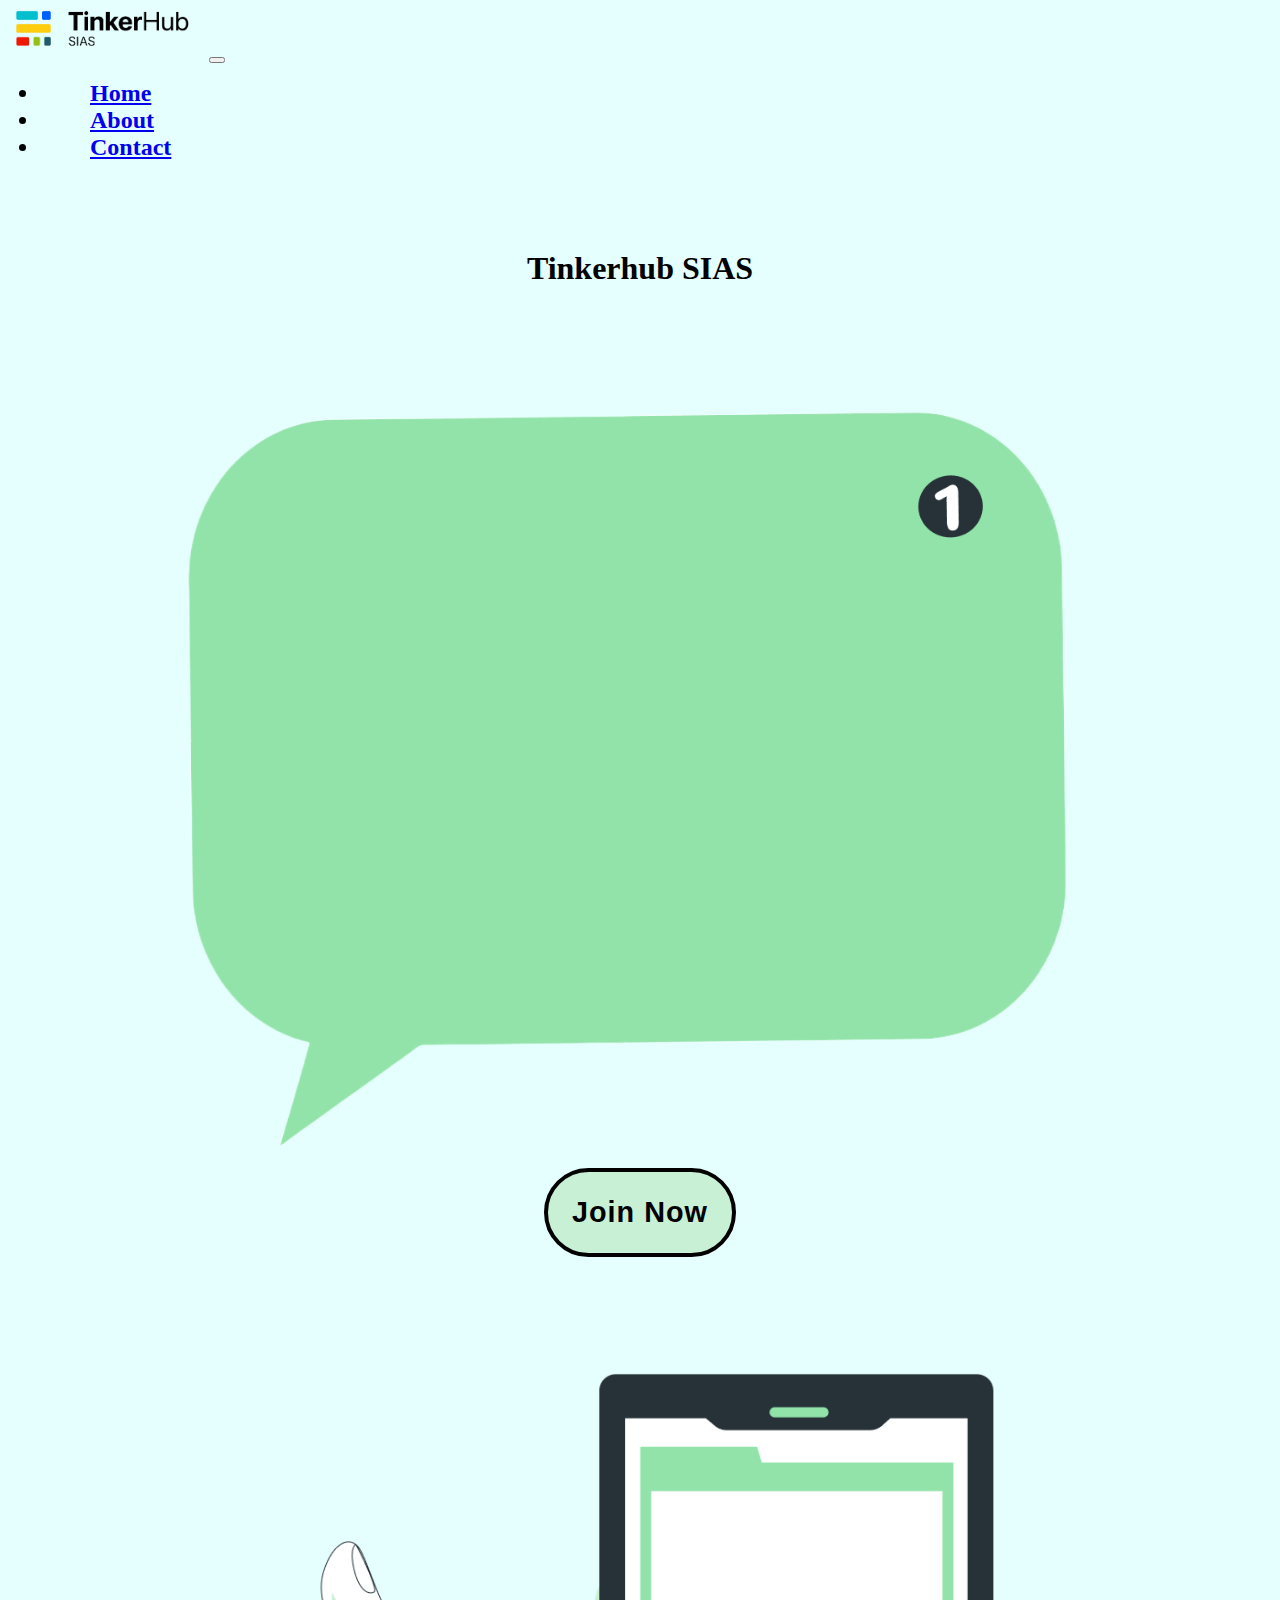
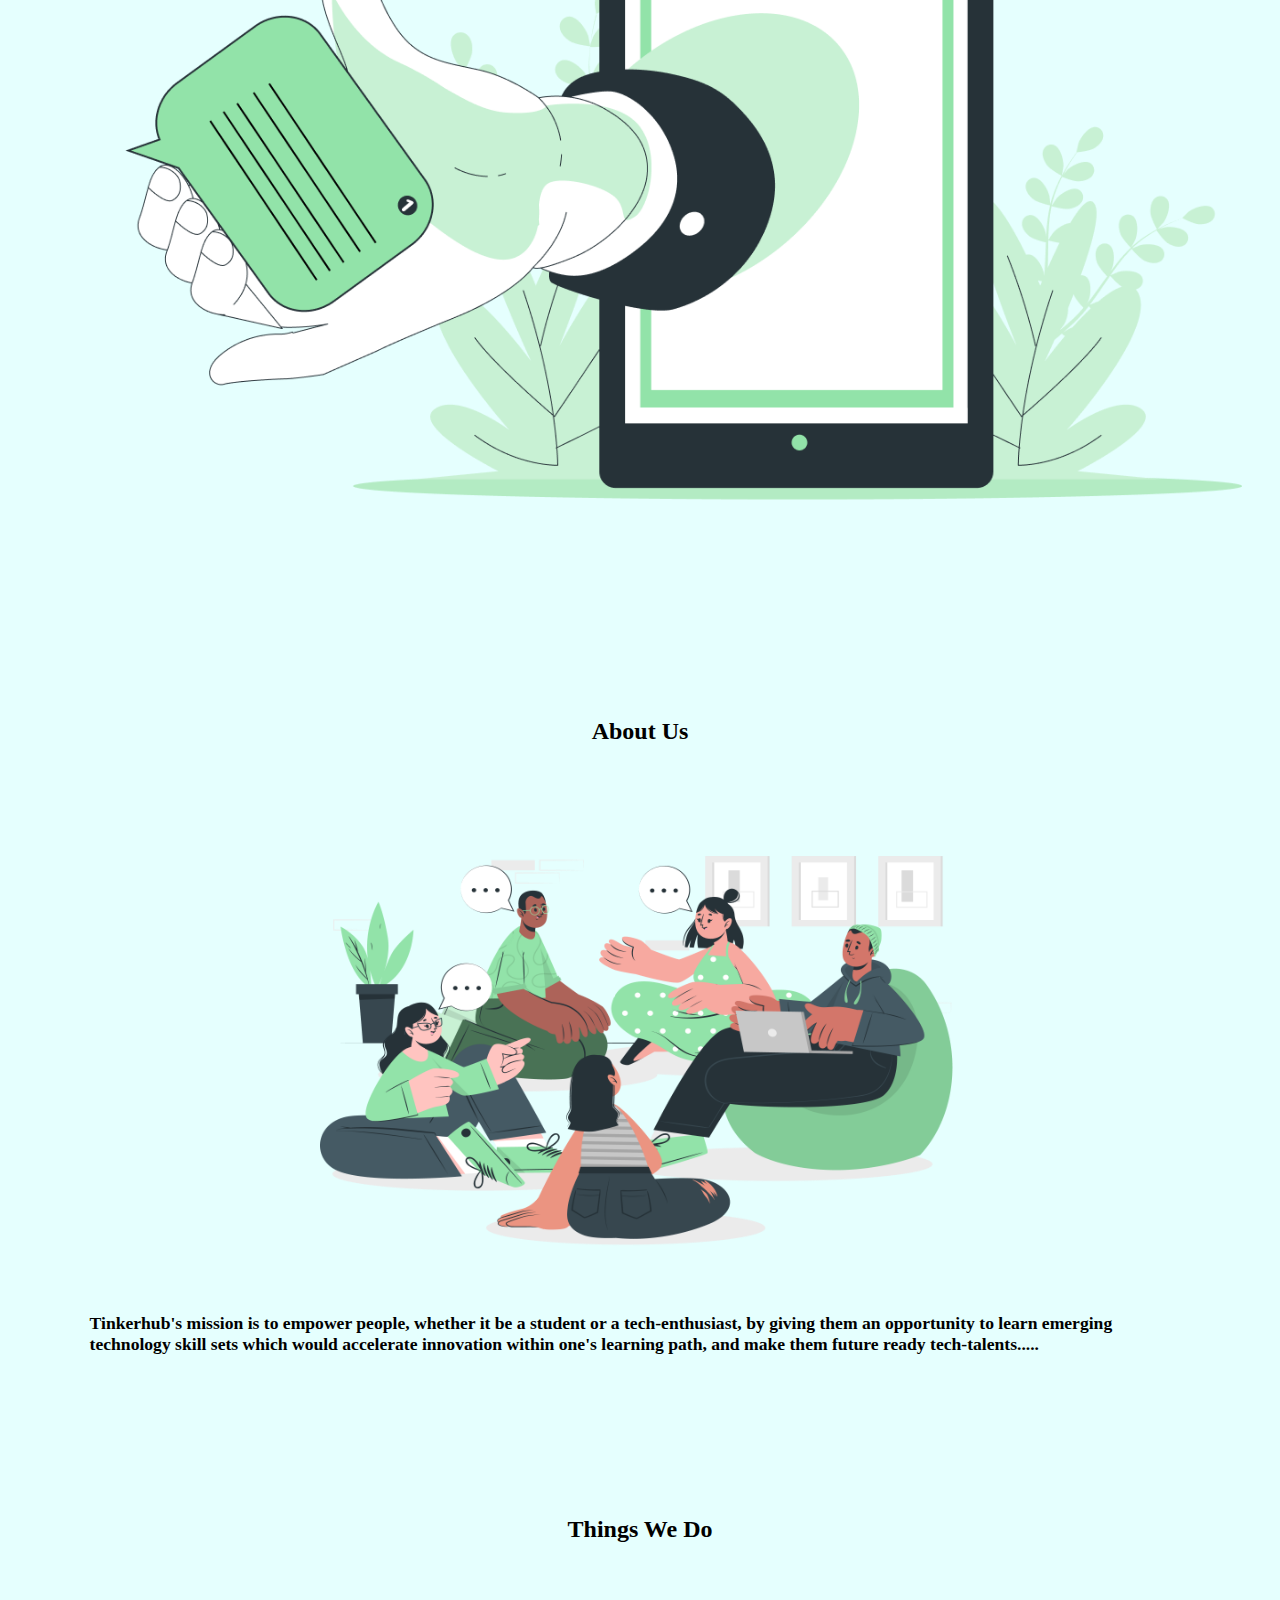
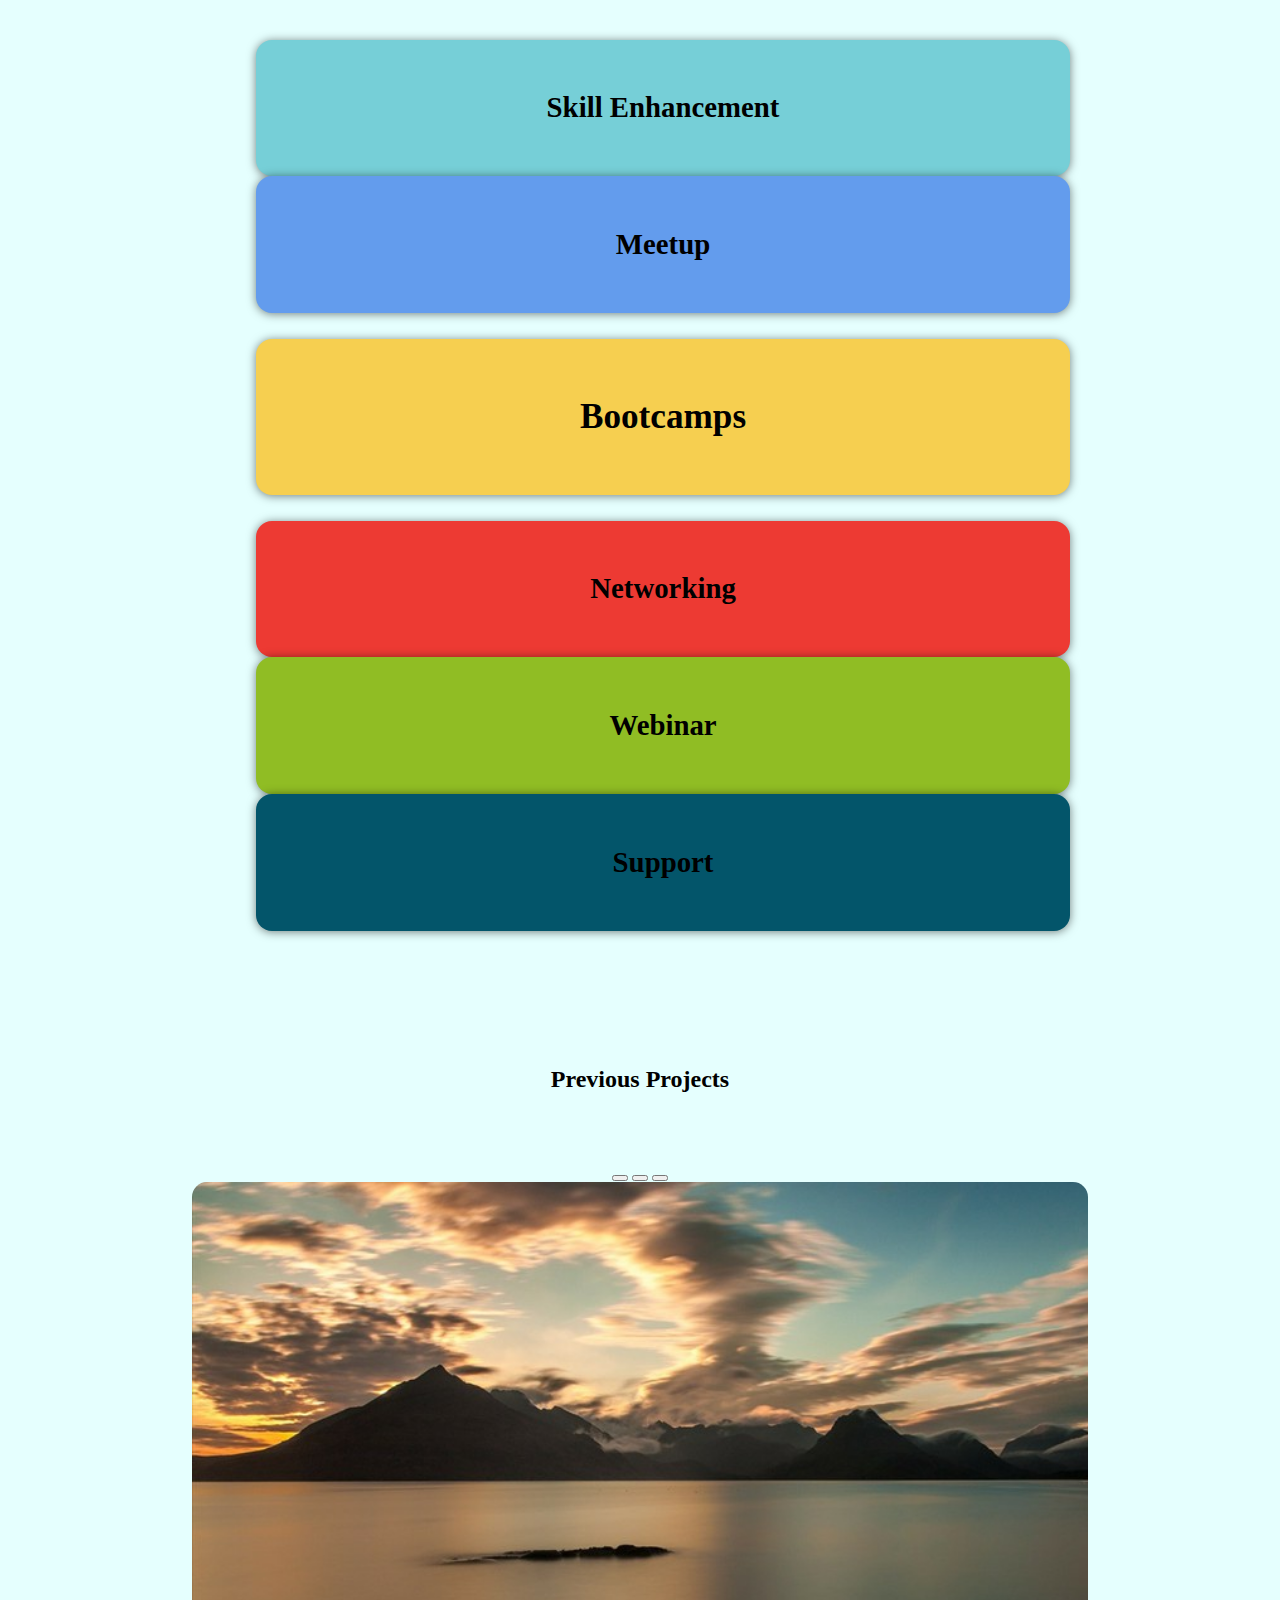
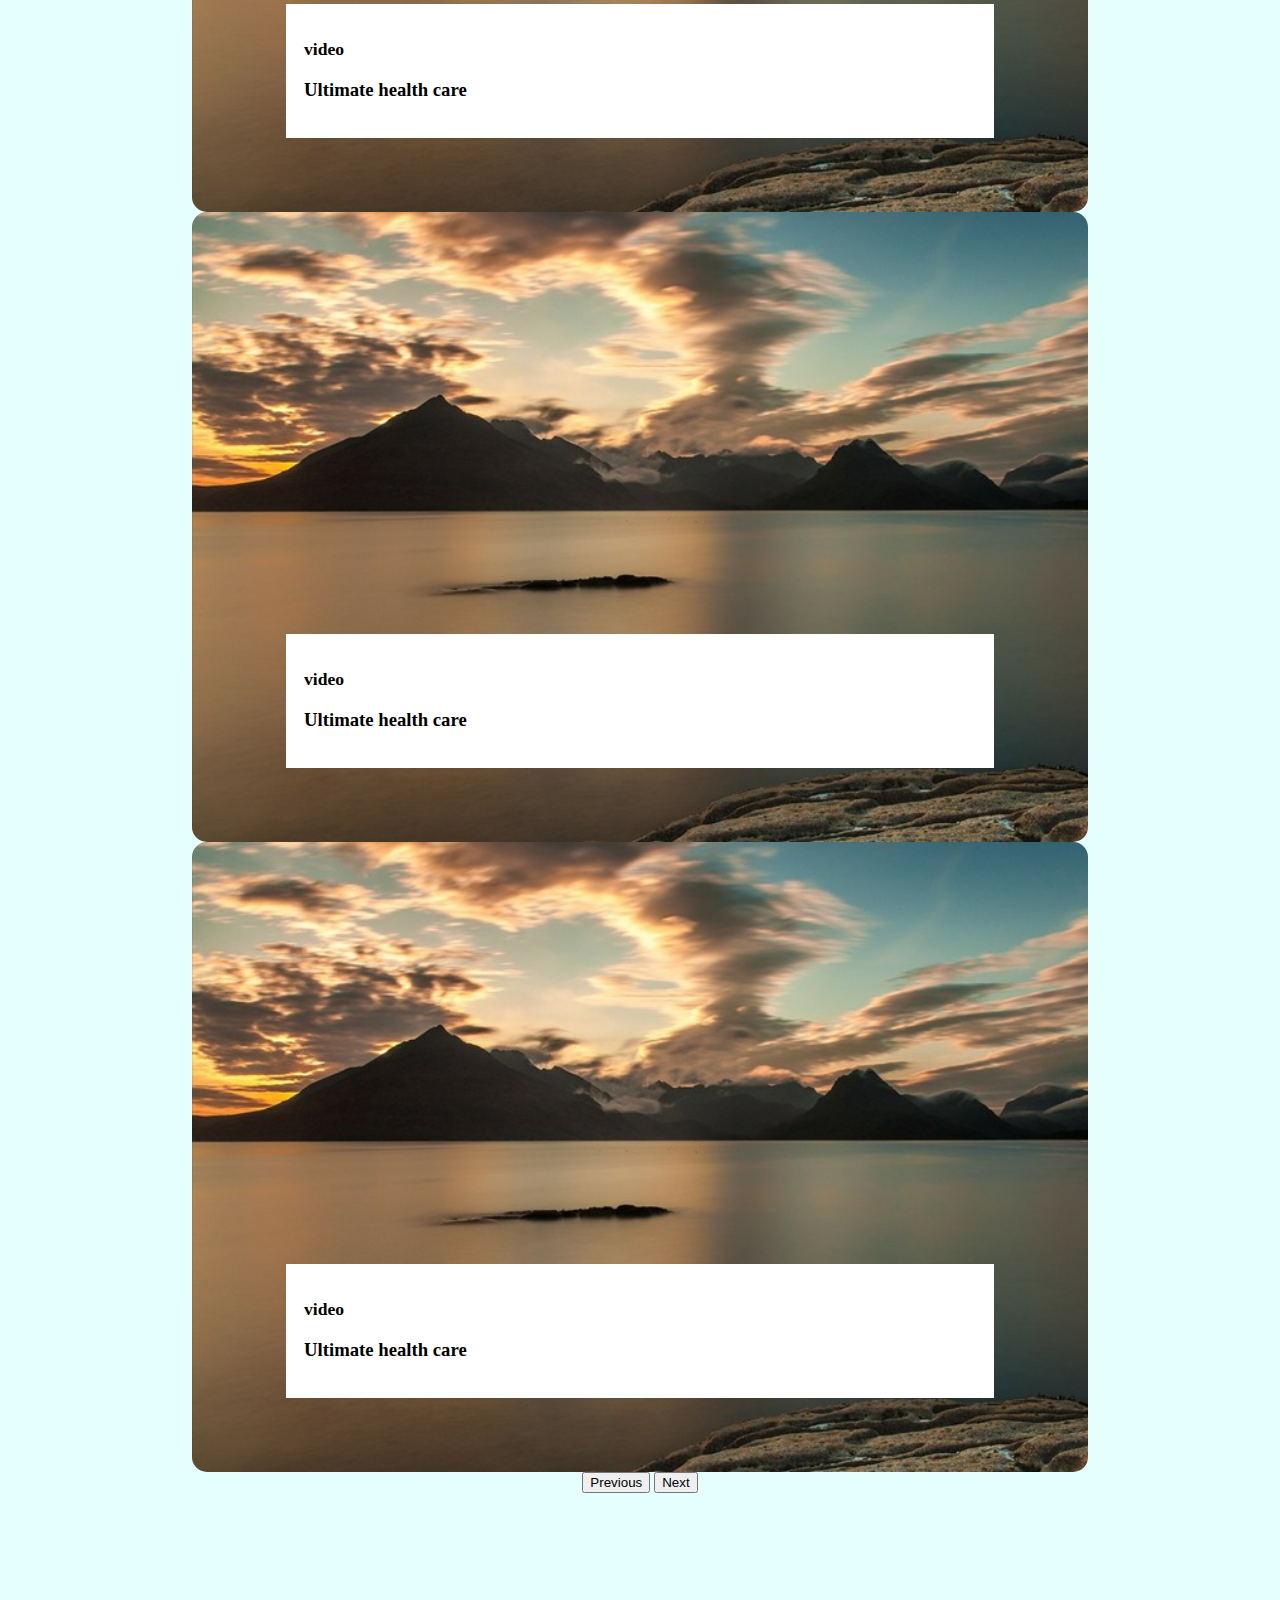
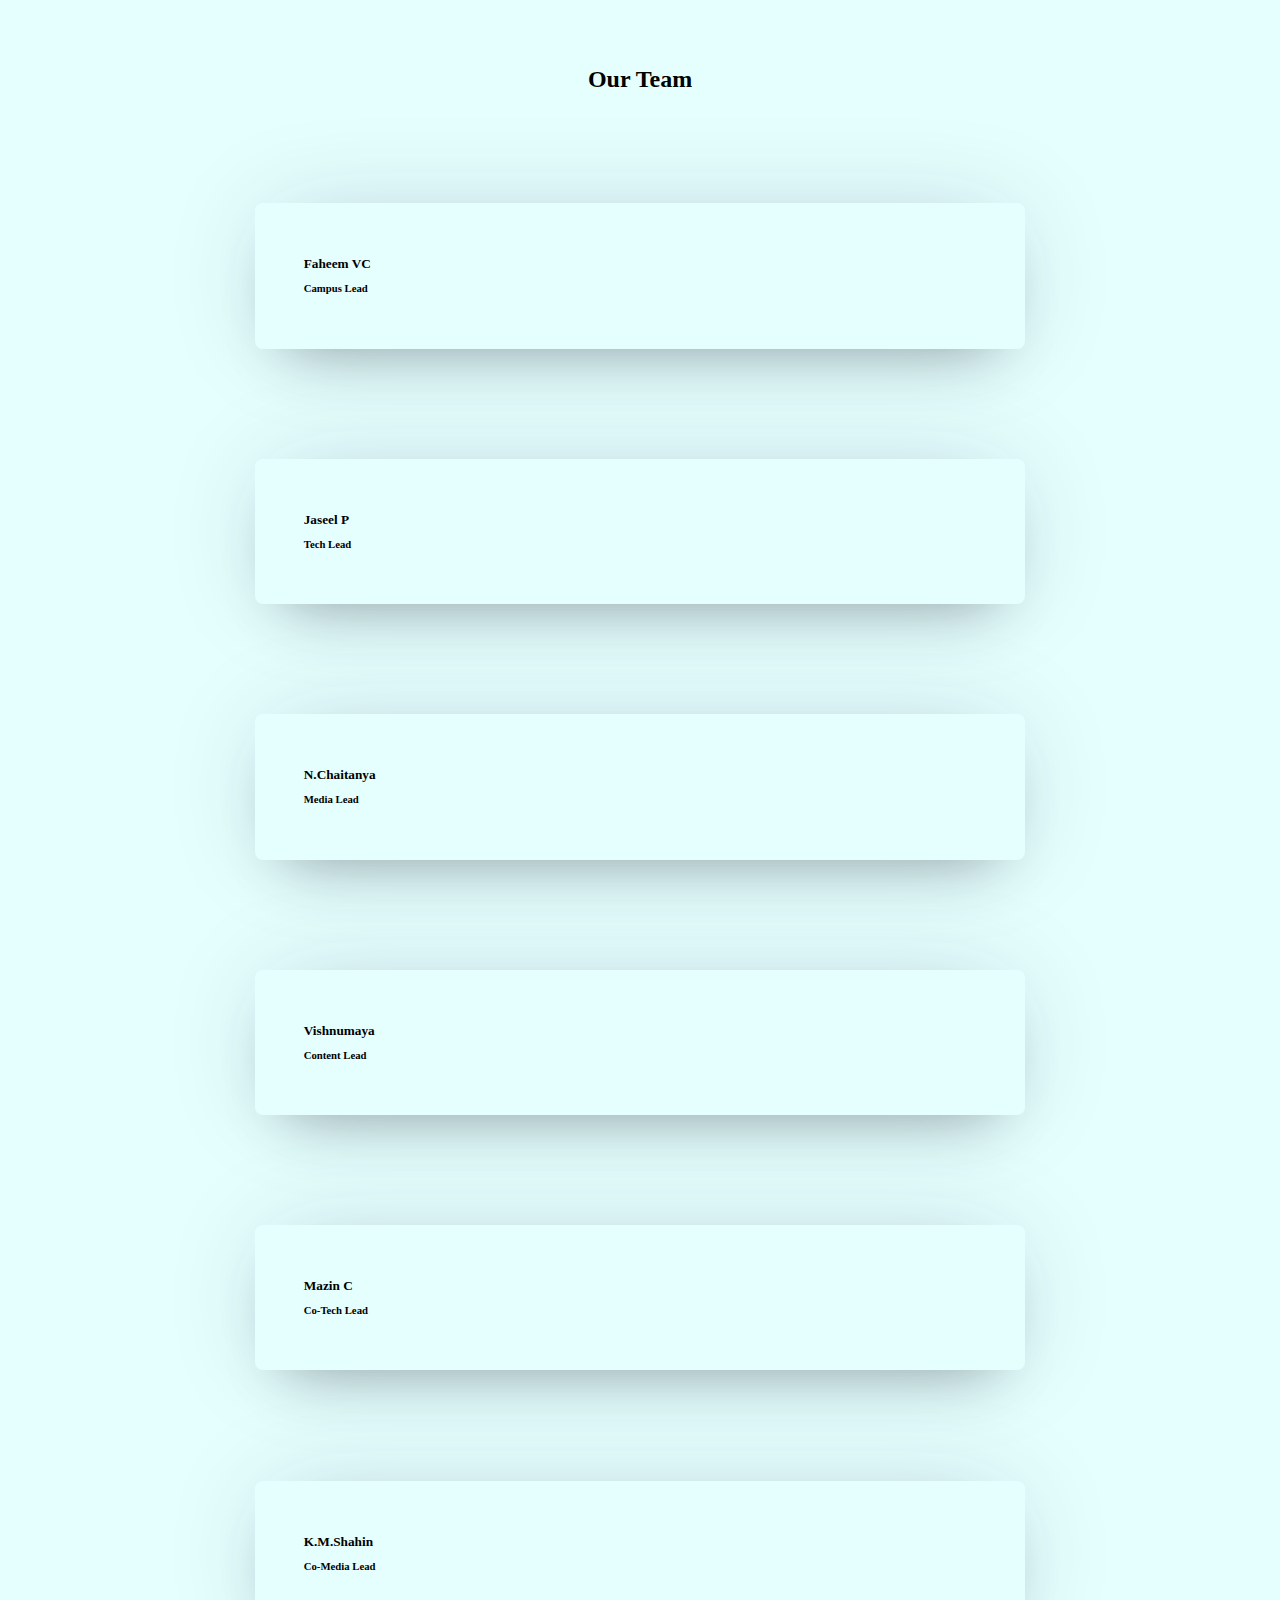
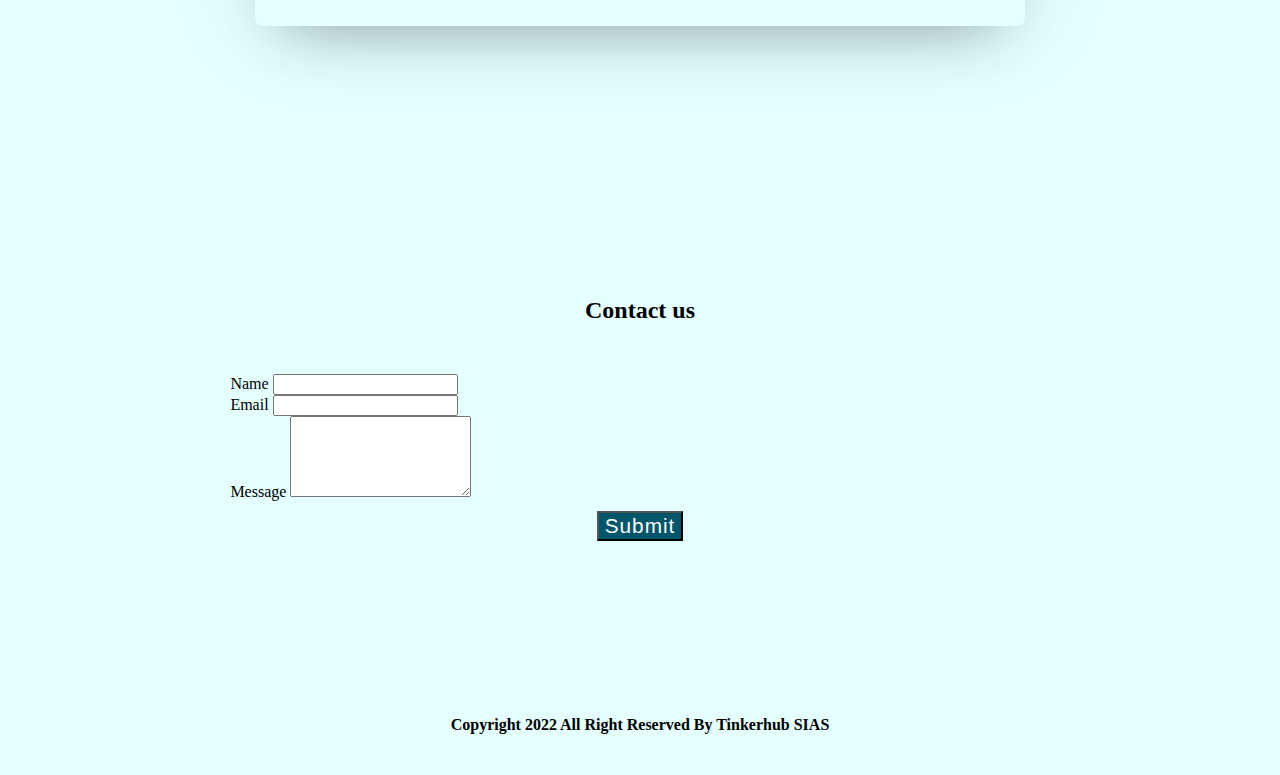
==== index.html @ 5a422d16 "Add files via upload" ====
<!DOCTYPE html>
<html lang="en">
<head>
    <meta charset="UTF-8">
    <meta http-equiv="X-UA-Compatible" content="IE=edge">
    <meta name="viewport" content="width=device-width, initial-scale=1.0">
    <title>Document</title>

    <!-- css -->

    <link rel="stylesheet" href="styles.css">

    <!-- bootstrap -->

    <link href="https://cdn.jsdelivr.net/npm/bootstrap@5.2.2/dist/css/bootstrap.min.css" rel="stylesheet" integrity="sha384-Zenh87qX5JnK2Jl0vWa8Ck2rdkQ2Bzep5IDxbcnCeuOxjzrPF/et3URy9Bv1WTRi" crossorigin="anonymous">

    <!-- fontawesome -->

    <script src="https://kit.fontawesome.com/2474234cd0.js" crossorigin="anonymous"></script>


</head>
<body>

    <!-- navbar -->

    <section id="navbar">

        <nav class="navbar navbar-expand-lg">
            <div class="container">
              <a class="navbar-brand" href="#"><img src="img/TinkerHub_SIAS-3.png" alt=""></a>
              <button class="navbar-toggler" type="button" data-bs-toggle="collapse" data-bs-target="#navbarNav" aria-controls="navbarNav" aria-expanded="false" aria-label="Toggle navigation">
                <span class="navbar-toggler-icon"></span>
              </button>
              <div class="collapse navbar-collapse" id="navbarNav">
                <ul class="navbar-nav ms-auto">
                  <li class="nav-item">
                    <a class="nav-link active" aria-current="page" href="#">Home</a>
                  </li>
                  <li class="nav-item">
                    <a class="nav-link" href="#">About</a>
                  </li>
                  <li class="nav-item">
                    <a class="nav-link" href="#Contact">Contact</a>
                  </li>
                </ul>
              </div>
            </div>
          </nav>

    </section>

    <section id="title">

        <div class="container-fluid">
            <div class="row">
                <div class="col-lg-5 col-6">
                    <h1 class="title-hed">Tinkerhub SIAS</h1>
                    <div class="title-img-wrapper">
                        <img src="images/title-img2.png" alt="">
                        <!-- <div class="title-para">
                            <p>TinkerHub SIAS <br> A Community Dedicated to peer-to-peer Learning and Connecting Students with Resources. We provide students with opportunity to study,grow,and expand their Technical abilities
                            </p>
                        </div> -->
                    </div>
                    <button class="btn">Join Now</button>
                </div>
                <div class="col-lg-7 col-6">
                    <div class="title-img-wrapper">
                        <img src="img/phone.png" alt="">
                    </div>
                </div>
            </div>
        </div>

    </section>

    <section id="about">
        <div class="container">
            <h2>About Us</h2>
            <img src="img/Desktop - 6.png" alt="">
            <p>Tinkerhub's mission is to empower people, whether it be a student or a tech-enthusiast, by giving them an opportunity to learn emerging technology skill sets which would accelerate innovation within one's learning path, and make them future ready tech-talents.....</p>
        </div>
    </section>

    <section id="we-do">

        <div class="container things-contain">

            <h2>Things We Do</h2>

            <div class="things-we-do row">
                <div class="things col-lg-8 col-sm-8 col-8">
                    <div class="things-inner things-skill">
                        <p>Skill Enhancement</p>
                    </div>
                </div>
                <div class="things col-lg-4 col-sm-4 col-4">
                    <div class="things-inner things-meetup">
                        <p>Meetup</p>
                    </div>
                </div>
            </div>
            <div class="things-we-do row">
                <div class="things col-lg-12">
                    <div class="things-inner things-bootcamp">
                        <p>Bootcamps</p>
                    </div>
                </div>
            </div>
            <div class="things-we-do row">
                <div class="things col-lg-6 col-sm-6 col-6">
                    <div class="things-inner things-network">
                        <p>Networking</p>
                    </div>
                </div>
                <div class="things col-lg-3 col-sm-3 col-3 things-alt">
                    <div class="things-inner things-webinar">
                        <p>Webinar</p>
                    </div>
                </div>
                <div class="things col-lg-3 col-sm-3 col-3 things-alt">
                    <div class="things-inner things-support">
                        <p>Support</p>
                    </div>
                </div>
            </div>

        </div>

    </section>


    <section id="Projects">

        <h2>Previous Projects</h2>

        <div id="carouselExampleIndicators" class="carousel carousel-dark slide crsl" data-bs-ride="false">
            <div class="carousel-indicators">
              <button type="button" data-bs-target="#carouselExampleIndicators" data-bs-slide-to="0" class="active" aria-current="true" aria-label="Slide 1"></button>
              <button type="button" data-bs-target="#carouselExampleIndicators" data-bs-slide-to="1" aria-label="Slide 2"></button>
              <button type="button" data-bs-target="#carouselExampleIndicators" data-bs-slide-to="2" aria-label="Slide 3"></button>
            </div>
            <div class="carousel-inner">
                <div class="carousel-item active prj">
                    <div class="project">
                        <div class=" project-slide">
                            <p>video</p>
                            <div class="row">
                                <div class="col-lg-10 col-8"><h3>Ultimate health care</h3></div>
                                <div class="col-lg-2 col-4"><i class="fa-solid fa-circle-chevron-right"></i></div>
                            </div>
                        </div>
                    </div>
                </div>
                <div class="carousel-item">
                    <div class="project">
                        <div class=" project-slide">
                            <p>video</p>
                            <div class="row">
                                <div class="col-lg-10 col-8"><h3>Ultimate health care</h3></div>
                                <div class="col-lg-2 col-4"><i class="fa-solid fa-circle-chevron-right"></i></div>
                            </div>
                        </div>
                    </div>
                </div>
                <div class="carousel-item">
                    <div class="project">
                        <div class=" project-slide">
                            <p>video</p>
                            <div class="row">
                                <div class="col-lg-10 col-8"><h3>Ultimate health care</h3></div>
                                <div class="col-lg-2 col-4"><i class="fa-solid fa-circle-chevron-right"></i></div>
                            </div>
                        </div>
                    </div>
                </div>
            </div>
            <button class="carousel-control-prev" type="button" data-bs-target="#carouselExampleIndicators" data-bs-slide="prev">
              <span class="carousel-control-prev-icon" aria-hidden="true"></span>
              <span class="visually-hidden">Previous</span>
            </button>
            <button class="carousel-control-next" type="button" data-bs-target="#carouselExampleIndicators" data-bs-slide="next">
              <span class="carousel-control-next-icon" aria-hidden="true"></span>
              <span class="visually-hidden">Next</span>
            </button>
          </div>

    </section>


    <section id="section-team">

        <div class="container">
            <h2>Our Team</h2>
            <div class="row team-row">
                <div class="col-lg-4 col-md-6 col-sm-12 team-col">
                    <div class="team-card card-1">
                        <div class="img-wrapper">
                            <img src="https://avatars.githubusercontent.com/u/95545303" alt="">
                        </div>
                        <h5 class="team-name">Faheem VC</h5>
                        <h6 class="team-role">Campus Lead</h6>
                        <a href="#"><i class="fa-brands fa-linkedin"></i></a>
                        <a href=""><i class="fa-brands fa-instagram"></i></a>
                        <a href=""><i class="fa-brands fa-github"></i></a>
                    </div>
                </div>

                <div class="col-lg-4 col-md-6 col-sm-12 team-col">
                    <div class="team-card card-2">
                        <div class="img-wrapper">
                            <img src="https://avatars.githubusercontent.com/u/100408465" alt="">
                        </div>
                        <h5 class="team-name">Jaseel P</h5>
                        <h6 class="team-role">Tech Lead</h6>
                        <a href="#"><i class="fa-brands fa-linkedin"></i></a>
                        <a href=""><i class="fa-brands fa-instagram"></i></a>
                        <a href=""><i class="fa-brands fa-github"></i></a>
                    </div>
                </div>

                <div class="col-lg-4 col-md-6 col-sm-12 team-col">
                    <div class="team-card card-3">
                        <div class="img-wrapper">
                            <img src="https://avatars.githubusercontent.com/u/102311094" alt="">
                        </div>
                        <h5 class="team-name">N.Chaitanya</h5>
                        <h6 class="team-role">Media Lead</h6>
                        <a href="#"><i class="fa-brands fa-linkedin"></i></a>
                        <a href="https://www.instagram.com/_chaitanya_n/" target="_blank"><i class="fa-brands fa-instagram"></i></a>
                        <a href="https://github.com/Chaitanya23nune" target="_blank"><i class="fa-brands fa-github"></i></a>
                    </div>
                </div>

                <div class="col-lg-4 col-md-6 col-sm-12 team-col">
                    <div class="team-card card-4">
                        <div class="img-wrapper">
                            <img src="https://avatars.githubusercontent.com/u/103446525" alt="">
                        </div>
                        <h5 class="team-name">Vishnumaya</h5>
                        <h6 class="team-role">Content Lead</h6>
                        <a href="#"><i class="fa-brands fa-linkedin"></i></a>
                        <a href=""><i class="fa-brands fa-instagram"></i></a>
                        <a href=""><i class="fa-brands fa-github"></i></a>
                    </div>
                </div>

                <div class="col-lg-4 col-md-6 col-sm-12 team-col">
                    <div class="team-card card-5">
                        <div class="img-wrapper">
                            <img src="https://avatars.githubusercontent.com/u/99483019" alt="">
                        </div>
                        <h5 class="team-name">Mazin C</h5>
                        <h6 class="team-role">Co-Tech Lead</h6>
                        <a href="#"><i class="fa-brands fa-linkedin"></i></a>
                        <a href="https://www.instagram.com/_maziinnn/" target="_blank"><i class="fa-brands fa-instagram"></i></a>
                        <a href="https://github.com/mzn38" target="_blank"><i class="fa-brands fa-github"></i></a>
                    </div>
                </div>

                <div class="col-lg-4 col-md-6 col-sm-12 team-col">
                    <div class="team-card card-6">
                        <div class="img-wrapper">
                            <img src="https://avatars.githubusercontent.com/u/102318027" alt="">
                        </div>
                        <h5 class="team-name">K.M.Shahin</h5>
                        <h6 class="team-role">Co-Media Lead</h6>
                        <a href="#"><i class="fa-brands fa-linkedin"></i></a>
                        <a href=""><i class="fa-brands fa-instagram"></i></a>
                        <a href=""><i class="fa-brands fa-github"></i></a>
                    </div>
                </div>
            </div>

            
        </div>

    </section>

    <section id="Contact">
        <h2>Contact us</h2>
        <div class="container">
            <form class="row g-3">
                <div class="col-md-6">
                  <label for="inputEmail4" class="form-label">Name</label>
                  <input type="text" class="form-control" id="inputEmail4">
                </div>
                <div class="col-md-6">
                  <label for="inputEmail4" class="form-label">Email</label>
                  <input type="email" class="form-control" id="inputPassword4">
                </div>
                <div class="col-12 ">
                    <label for="inputAddress" class="form-label">Message</label>
                    <textarea class="form-control" id="exampleFormControlTextarea1" rows="5"></textarea>
                  </div>
                <div class="col-12 sub-btn">
                  <button type="submit" class="btn ">Submit</button>
                </div>
              </form>
        </div>
    </section>


    <section id="footer"> 

        <div class="container">
            <div class="social-media-icons">
                <a href="#"><i class="fa-brands fa-facebook"></i></a>
                <a href="#"><i class="fa-brands fa-instagram"></i></a>
                <a href="#"><i class="fa-brands fa-linkedin"></i></a>
            </div>
            <p>Copyright 2022 All Right Reserved By Tinkerhub SIAS</p>
        </div>

    </section>


    <script src="https://cdn.jsdelivr.net/npm/bootstrap@5.2.2/dist/js/bootstrap.bundle.min.js" integrity="sha384-OERcA2EqjJCMA+/3y+gxIOqMEjwtxJY7qPCqsdltbNJuaOe923+mo//f6V8Qbsw3" crossorigin="anonymous"></script>

</body>
</html>
---- styles.css ----
body{
    margin: 0;
    padding: 0;
    background-color: #e5fffe;
    box-sizing: border-box;
}
html{
    scroll-behavior: smooth;
}

/* navbar */
 #navbar{
    background-color: #e5fffe;
 }
.nav-item{
    font-size: 1.5rem;
    padding-left:50px;
    font-weight: 700;
}
.navbar-brand img{
    height: 60px;
}

@media (max-width:800px){
    .nav-item{
        font-size: 1.1rem;
        padding-left:10px;
        font-weight: 700;
    }
    .navbar-brand img{
        height: 30px;
    }
}

/* title */


#title{
    background-color: #e5fffe;
    padding: 4% 3%;
    text-align: center;
}
.title-hed{
    font-weight: 700;
}
.title-img-wrapper img{
    height: auto;
    width: 100%;
}
.title-para{
    position: absolute;
    top: 50%;
    left: 50%;
    transform: translate(-50%,-50%);
    width: 70%;
    height: 50%;
    font-size: 1.2rem;
    font-weight: 700;
}
.title-img-wrapper{
    position: relative;
}
#title button{
    font-size: 1.8rem;
    font-weight: 800;
    letter-spacing: 1px;
    background-color: #c8f0d5;
    border-radius: 50px;
    padding: 2%;
    border: solid black 4px;
    transition: 500ms;
}
#title button:hover{
    background-color:whitesmoke;
    transform: scale(1.05);
}

/* about */

#about{
    text-align: center;
    background-color: #e5fffe;
    padding: 4% 0;
    font-weight: 700;
}
#about h2{
    font-weight: 700;
}
#about img{
    width: 50%;
    margin-top: 4%;
}
#about p{
    text-align: start;
    font-size:1.1rem;
    font-weight: 700;
    padding: 3% 7%;
    margin:0;
}


/* things we do */

#we-do{
    text-align: center;
    background-color: #e5fffe;
    padding: 4% 0;
}

.things-inner{
    padding: 3%;
    border-radius: 1rem;
    height: 100%;
    width: 100%;
    font-size: 1.8rem;
    font-weight: 700;
    display: flex;
    align-items: center;
    justify-content: center;
    box-shadow: 0 1px 10px 0 rgba(0, 0, 0, 0.5);
    transition: 500ms;
}
#we-do p{
    position: relative;
    top: 10%;
}
#we-do h2{
    padding-bottom:5%;
    font-weight: 700;
}
.things-we-do{
    padding: 1% 20%;
}
.things-skill{
    background-color: #76cfd7;
}
.things-meetup{
    background-color: #639ced;
}
.things-bootcamp{
    background-color: #f6cf50;
    font-size: 2.2rem;
}
.things-network{
    background-color: #ed3a33;
}
.things-webinar{
    background-color: #90bd24;
}
.things-support{
    background-color: #03556a;
}
.things-inner:hover{
    transform: scale(1.05);
    box-shadow: 0 1px 10px 0 rgba(0, 0, 0, 0);
}


@media (max-width: 800px){

    /* title */

    .title-para{
        font-size: 0.45rem;
        top: 0;
    }
    .title-hed{
        font-size: 1rem;
    }
    #title button{
        font-size: 0.8rem;
        font-weight: 700;
        border:solid black 3px;
    }

    /* things */


    .things-alt{
        padding-left: 0 !important;
    }
    .things-inner{
        font-size: 0.9rem;
        font-weight: 700;
        padding:5%;
    }
    p{
        top: 15%;
    }
    .things-we-do{
        padding: 2% 15%;
    }


    /* projects */

    .project{
        height: 30vh !important;
    }

    .project-slide h3{
        font-size: 1rem !important;
    }
    .project-slide i{
        font-size: 2rem !important;
    }

    /* our team */
    .team-row{
        padding: 20px 10%;
    }

    /* about */
    #about p{
        font-size: 0.7rem;
    }

    /* footer */

    #footer p{
        font-size: 0.8rem !important;
    }
}


/* previous projects */

#Projects{
    text-align: center;
    background-color: #e5fffe;
    padding: 4% 0;
}

#Projects h2{
    font-weight: 700;
}
.crsl{
    padding: 4% 15%;
}
.project{
    text-align: left;
    max-width: 100%;
    height: 70vh ;
    background-image: url("images/lake.jpg");
    background-size: cover;
    background-repeat: no-repeat;
    position: relative; 
    border-radius: 15px;
}
.project-slide{
    background-color: white;
    width: 75%;
    margin: 0 auto;
    position: relative;
    top: 67%;
    padding: 2%;
}
.project-slide p{
    font-size: 1.1rem;
    font-weight: 700;
}
.project-slide i{
    font-size: 3rem;
}
.project-slide h3{
    font-weight: 700;
}



/* our team */

#section-team{
    background-color: #e5fffe;
    padding: 4% 0;
}

#section-team .container{
    padding: 0 7%;

}
#section-team h2{
    text-align: center;
    margin-bottom: 5%;
    font-weight: 700;
}

.img-wrapper img{
    height: auto;
    width: 100%;
    border-radius: 1rem;
}
.team-card{
    background-color:#e5fffe;
    border-radius: 0.5rem;
    padding: 0.2rem ;
    margin: 10% 15%;
    box-shadow: rgb(50 50 93 / 25%) 0px 0 100px -20px,
     rgb(0 0 0 / 30%) 0px 30px 60px -30px;
}
.img-wrapper{
    display: inline-block;
    text-align: center;
    /* width: 100%; */
    /* height: 100%; */
    padding: 1rem ;
    /* margin-bottom: 10px; */
}

.team-name , .team-role{
    font-weight: 700;
    margin: 0 0 10px 6% ;

}
.team-role{
    padding-bottom: 20px;
}
.team-card i{
    font-size: 1.1rem;
    color: black;
    margin: 0 0 20px 8% ;
    transition: 300ms all ease;
}
.team-card i:hover{
    color: #76cfd7;
}

/* contact us */

#Contact{
    padding: 7% 18%;
    background-color: #e5fffe;
}
#Contact h2{
    text-align: center;
    margin-bottom: 50px;
    font-weight: 700;
}
.sub-btn{
    text-align: center;
}
#Contact .btn{
    margin: 10px 0;
    font-size: 1.3rem;
    letter-spacing: 1px;
    color: #fff;
    background-color: #03556a;
}
.form-control:focus {
    border-color:#03556a !important;
    box-shadow: 0px 1px 1px rgba(0, 0, 0, 0.075) inset, 0px 0px 8px rgba(118, 207, 215, 0.7) !important;
} 


/* footer */

#footer{
    background-color: #e5fffe;
    padding: 2% 0;
    text-align: center;
}

.social-media-icons a{
    font-size: 1.6rem;
    margin: 20px;
    color: #03556a;
}
#footer p{
    margin-top: 20px;
    font-size: 1rem;
    font-weight: bold;
}
.social-media-icons a:hover{
    color: #76cfd7;
    transition: all ease-out 300ms;
}
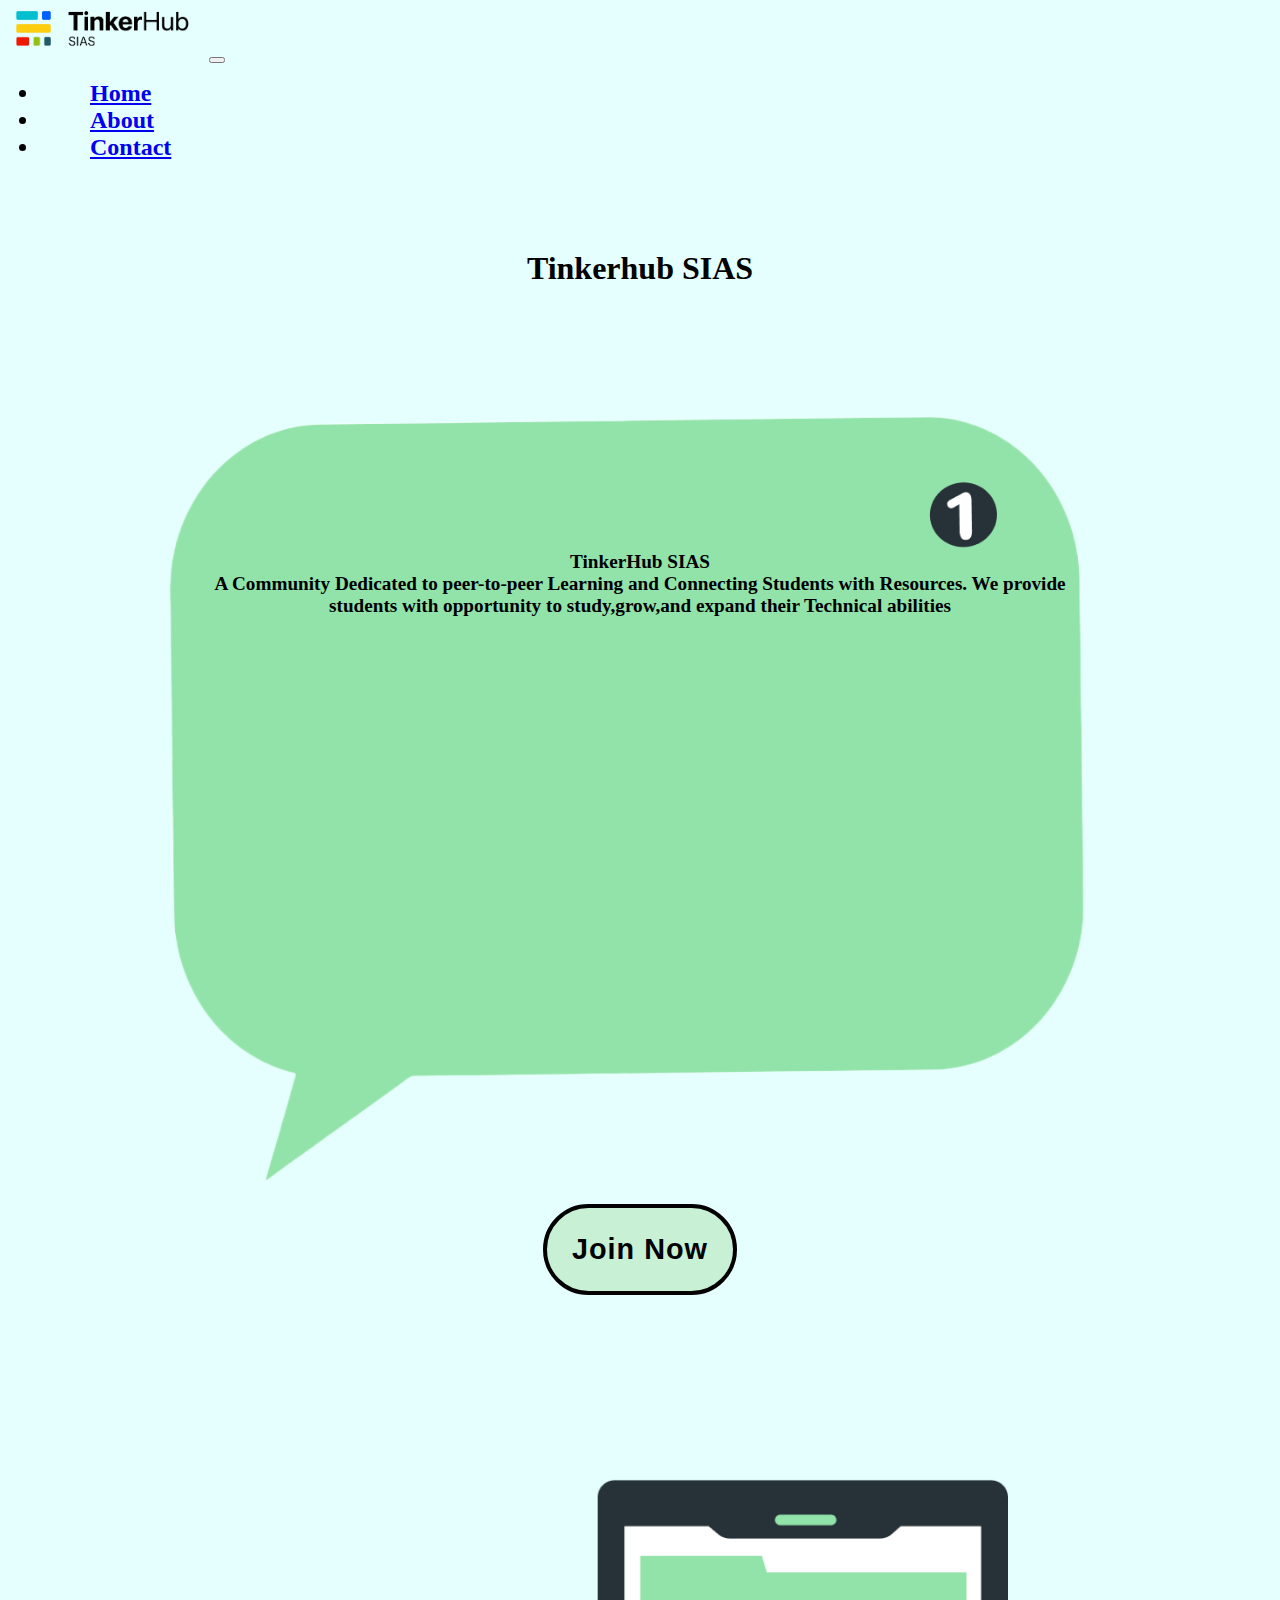
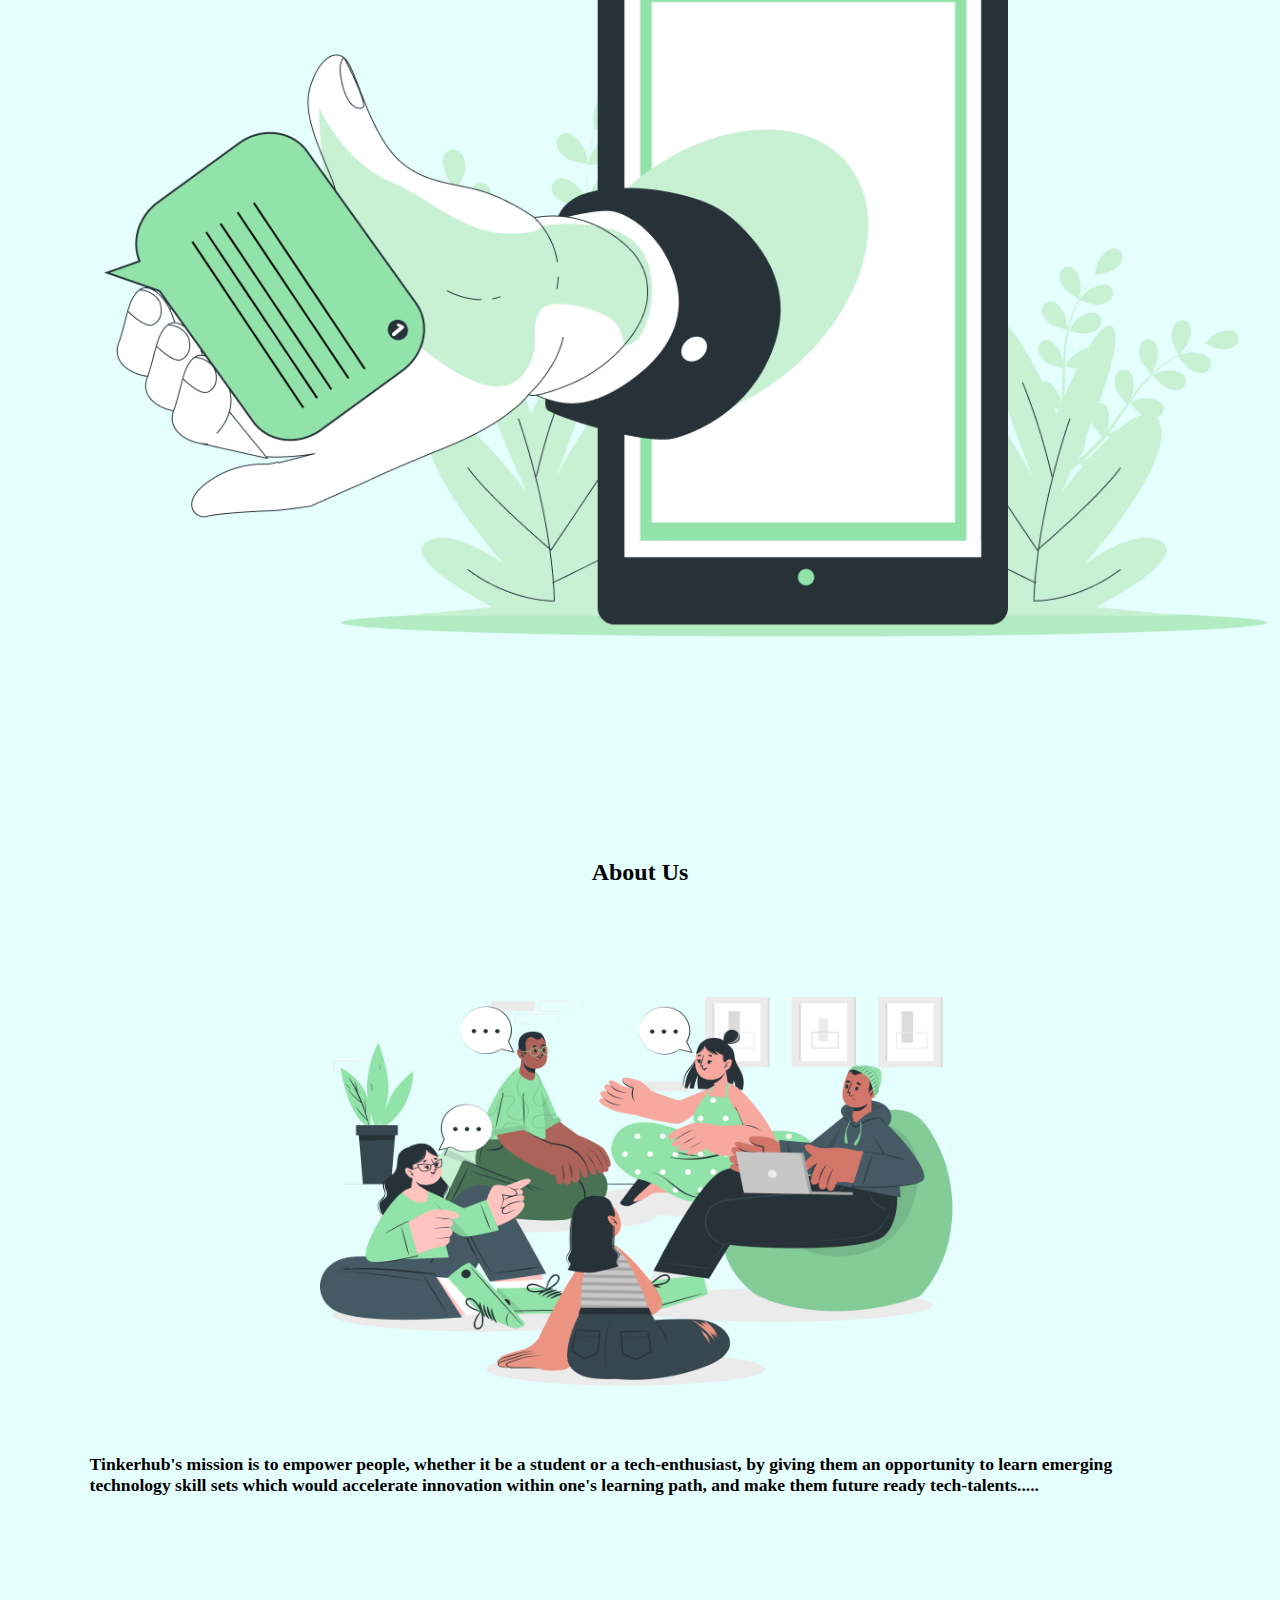
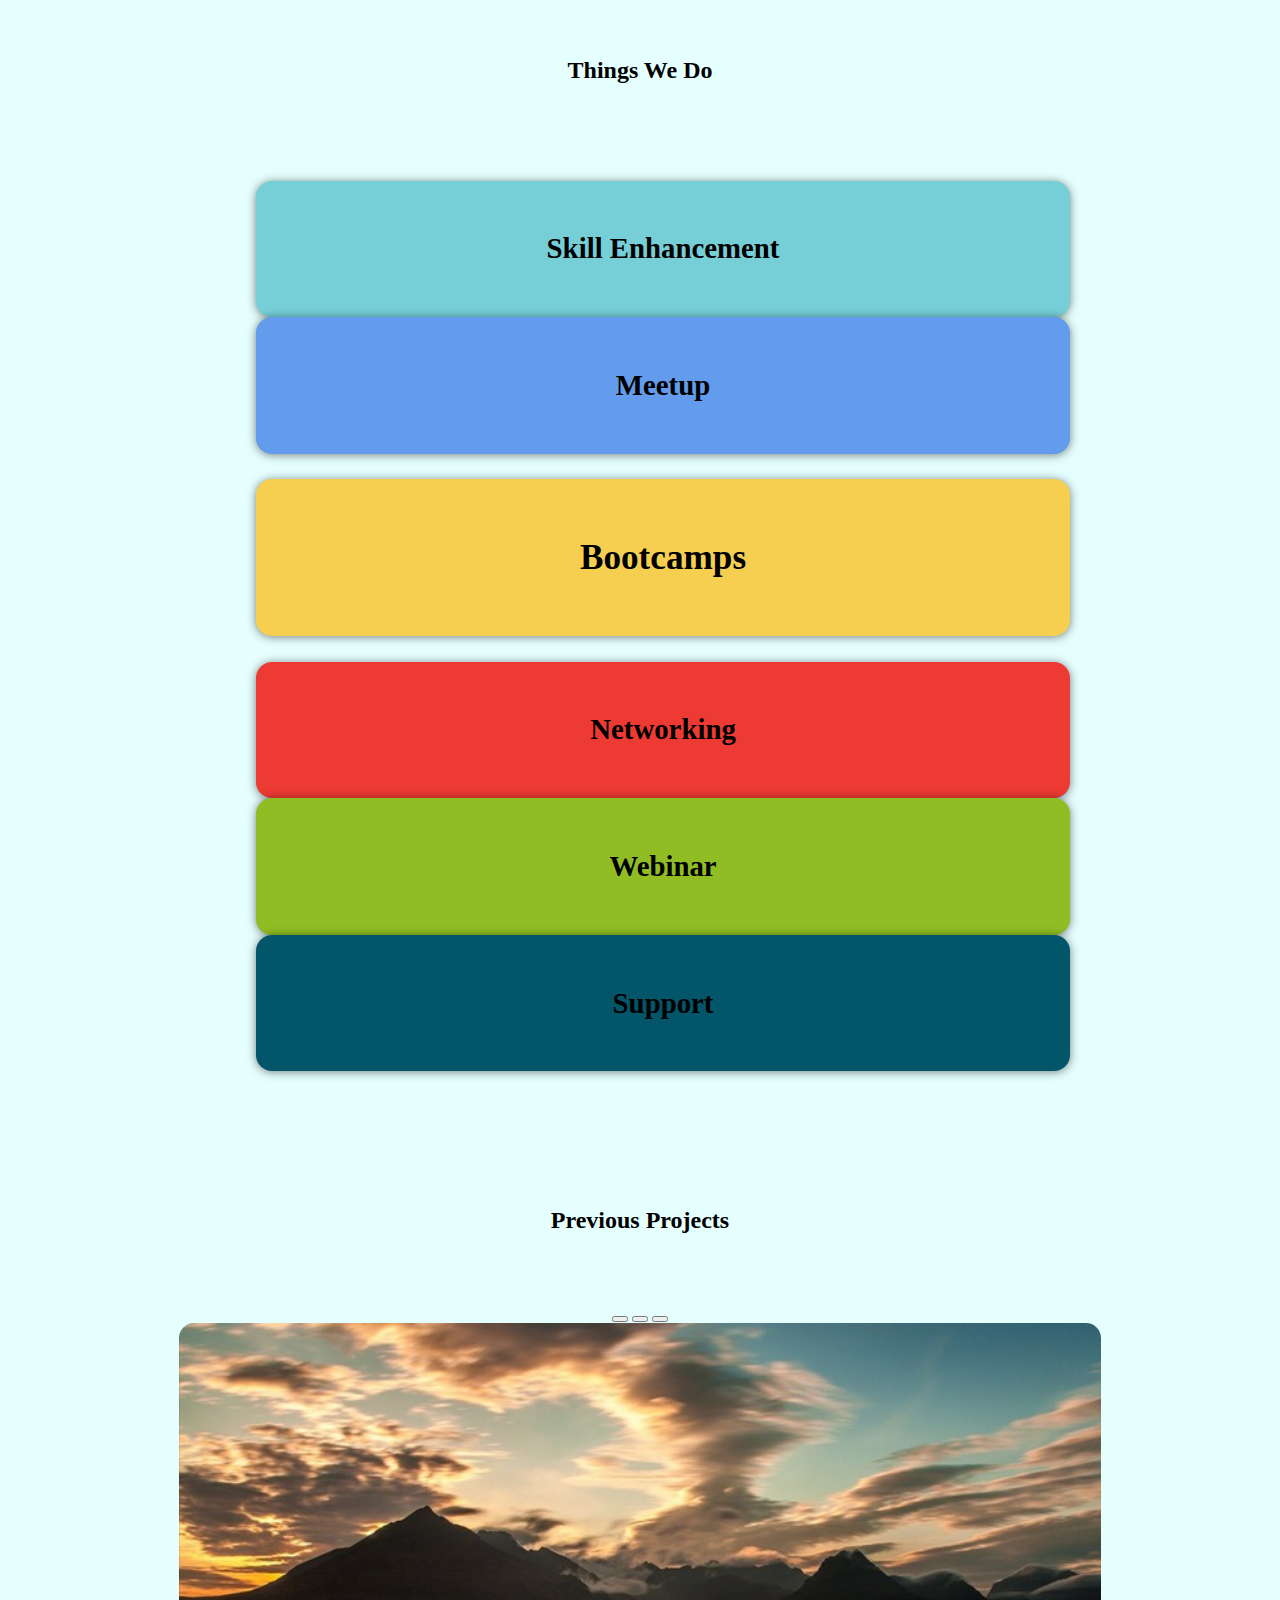
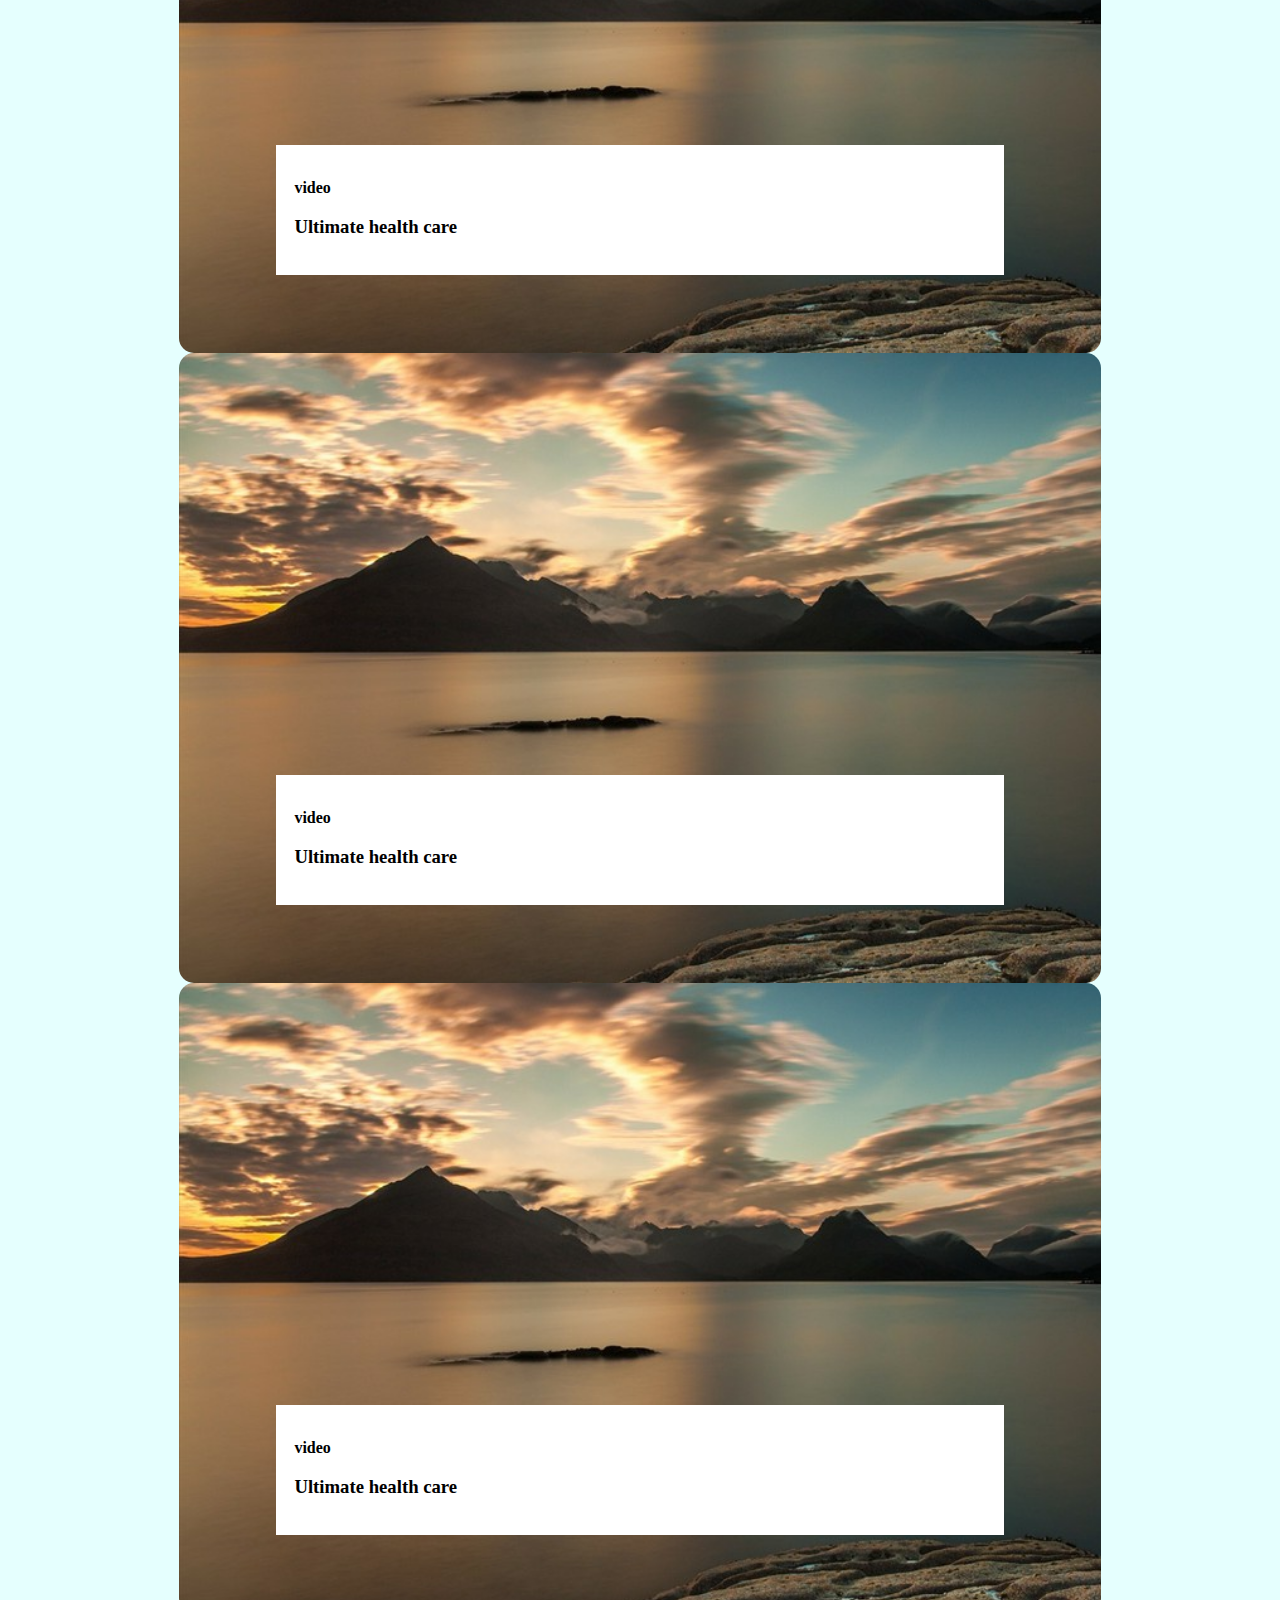
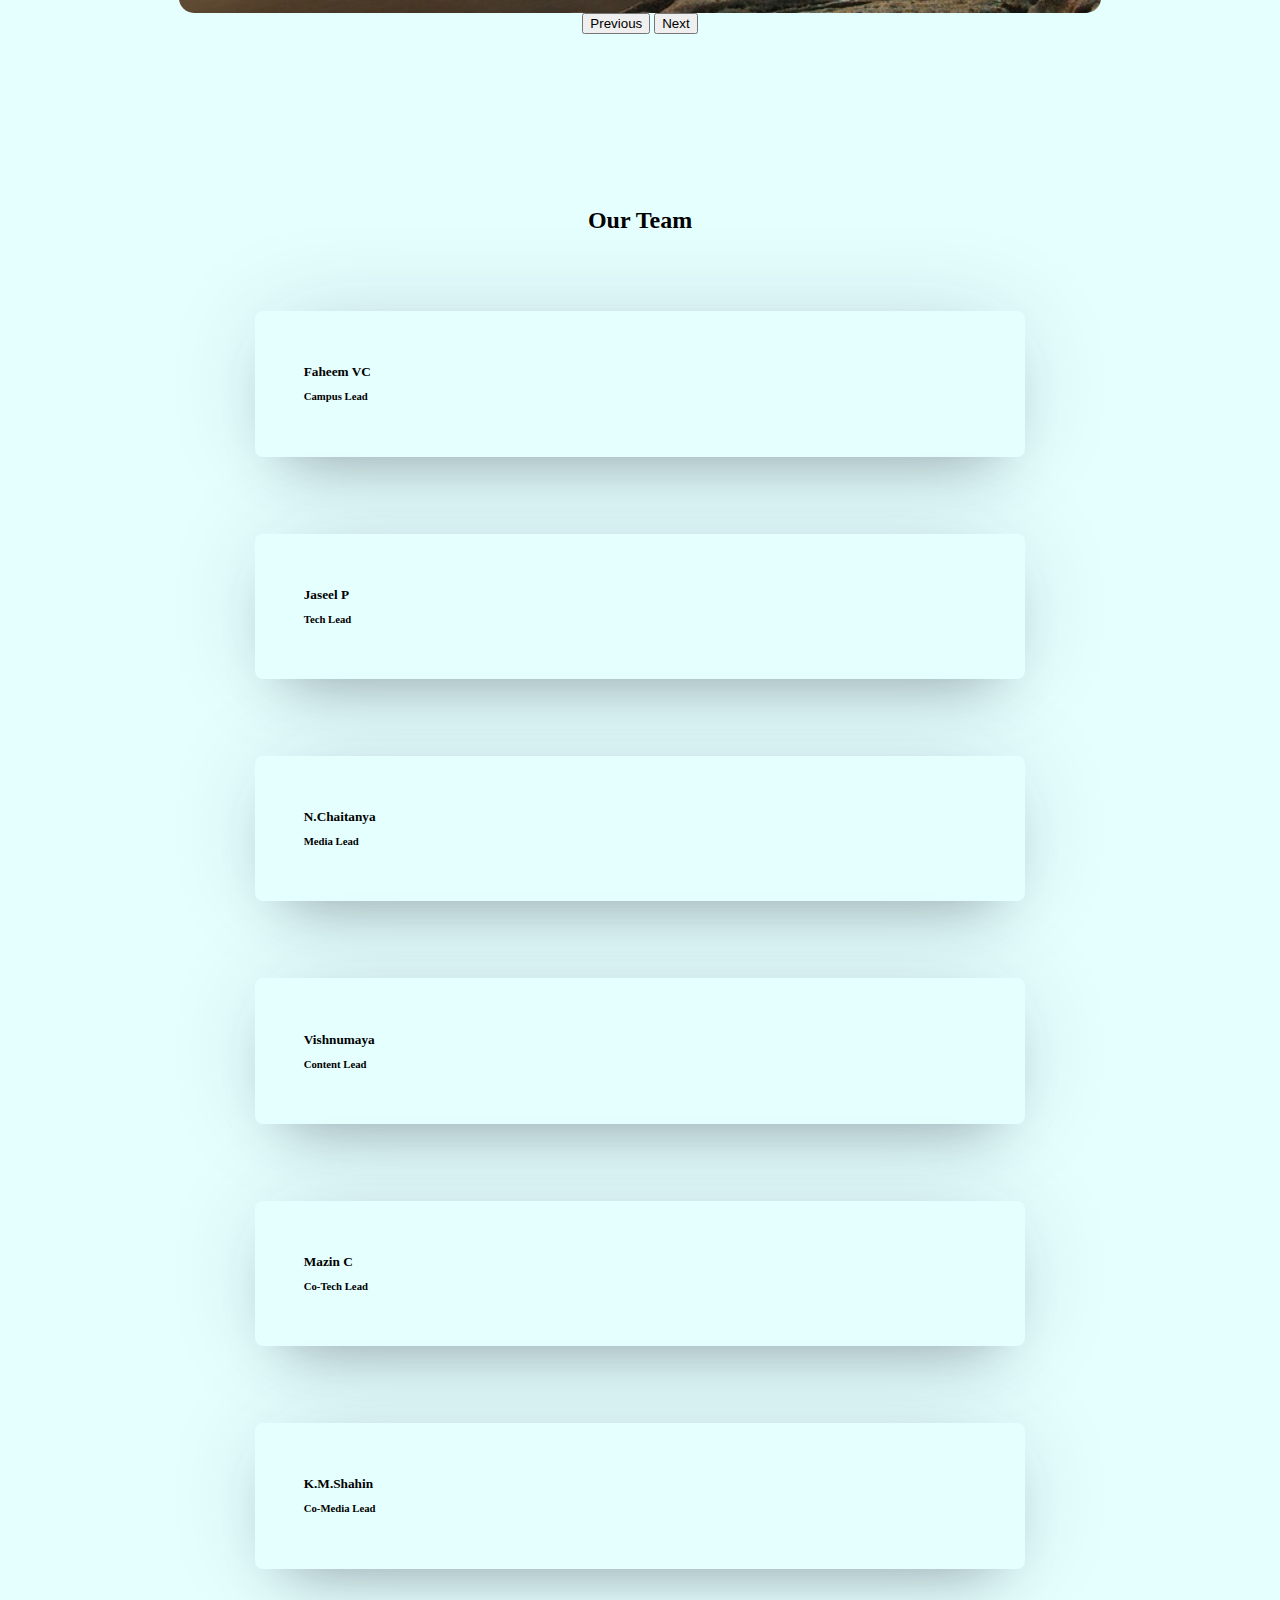
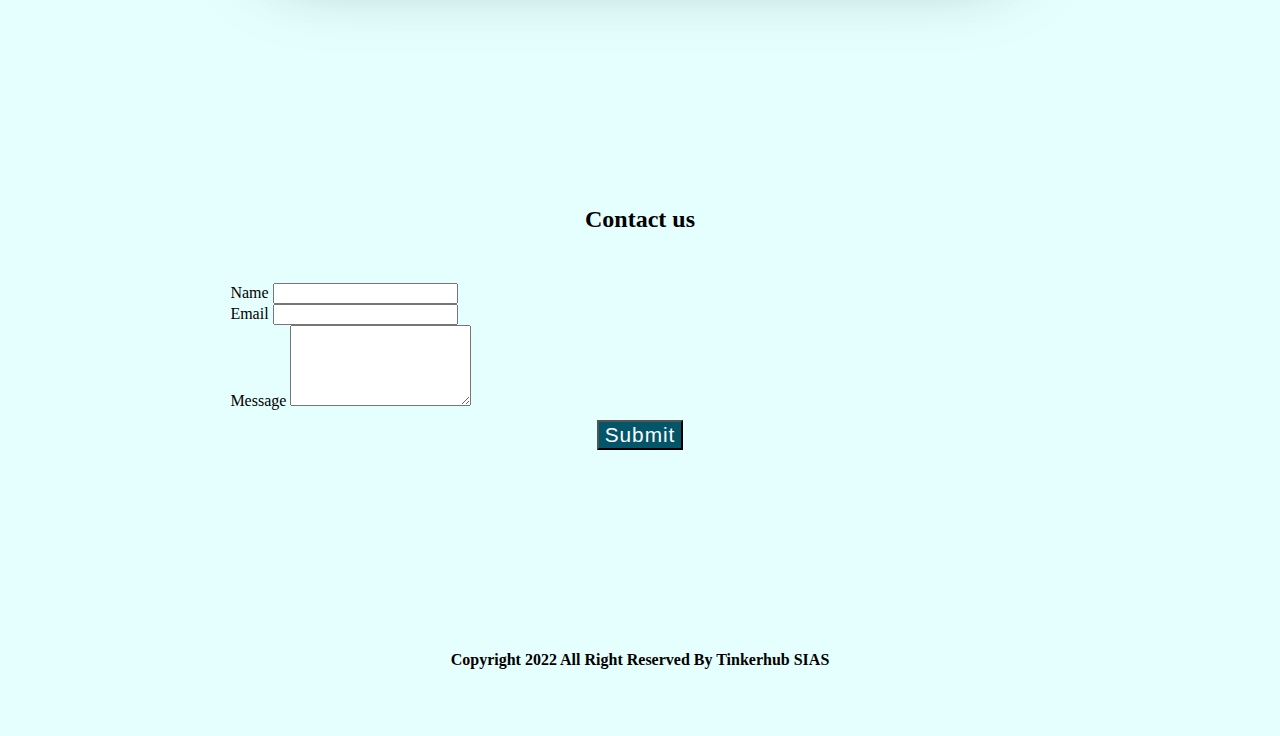
==== commit 7dec2bee: "Add files via upload" ====
--- a/index.html
+++ b/index.html
@@ -35,10 +35,10 @@
               <div class="collapse navbar-collapse" id="navbarNav">
                 <ul class="navbar-nav ms-auto">
                   <li class="nav-item">
-                    <a class="nav-link active" aria-current="page" href="#">Home</a>
+                    <a class="nav-link active" aria-current="page" href="index.html">Home</a>
                   </li>
                   <li class="nav-item">
-                    <a class="nav-link" href="#">About</a>
+                    <a class="nav-link" href="about.html">About</a>
                   </li>
                   <li class="nav-item">
                     <a class="nav-link" href="#Contact">Contact</a>
@@ -54,19 +54,19 @@
 
         <div class="container-fluid">
             <div class="row">
-                <div class="col-lg-5 col-6">
+                <div class="col-lg-5 col-7">
                     <h1 class="title-hed">Tinkerhub SIAS</h1>
                     <div class="title-img-wrapper">
                         <img src="images/title-img2.png" alt="">
-                        <!-- <div class="title-para">
+                        <div class="title-para">
                             <p>TinkerHub SIAS <br> A Community Dedicated to peer-to-peer Learning and Connecting Students with Resources. We provide students with opportunity to study,grow,and expand their Technical abilities
                             </p>
-                        </div> -->
+                        </div>
                     </div>
                     <button class="btn">Join Now</button>
                 </div>
-                <div class="col-lg-7 col-6">
-                    <div class="title-img-wrapper">
+                <div class="col-lg-7 col-5">
+                    <div class="title-img-wrapper title-phone-img">
                         <img src="img/phone.png" alt="">
                     </div>
                 </div>
@@ -201,9 +201,9 @@
                         </div>
                         <h5 class="team-name">Faheem VC</h5>
                         <h6 class="team-role">Campus Lead</h6>
-                        <a href="#"><i class="fa-brands fa-linkedin"></i></a>
-                        <a href=""><i class="fa-brands fa-instagram"></i></a>
-                        <a href=""><i class="fa-brands fa-github"></i></a>
+                        <a href="https://www.linkedin.com/in/faheem-afnan-vc-362975227/"><i class="fa-brands fa-linkedin" target="_blank"></i></a>
+                        <a href="https://www.instagram.com/f_____vc/" target="_blank"><i class="fa-brands fa-instagram"></i></a>
+                        <a href="https://github.com/Faheemvc" target="_blank"><i class="fa-brands fa-github"></i></a>
                     </div>
                 </div>
 
@@ -215,7 +215,7 @@
                         <h5 class="team-name">Jaseel P</h5>
                         <h6 class="team-role">Tech Lead</h6>
                         <a href="#"><i class="fa-brands fa-linkedin"></i></a>
-                        <a href=""><i class="fa-brands fa-instagram"></i></a>
+                        <a href="https://www.instagram.com/jas_e_e_l/" target="_blank"><i class="fa-brands fa-instagram"></i></a>
                         <a href=""><i class="fa-brands fa-github"></i></a>
                     </div>
                 </div>
@@ -227,7 +227,7 @@
                         </div>
                         <h5 class="team-name">N.Chaitanya</h5>
                         <h6 class="team-role">Media Lead</h6>
-                        <a href="#"><i class="fa-brands fa-linkedin"></i></a>
+                        <a href="https://www.linkedin.com/in/nune-chaitanya-raga-deepika-73287322b/" target="_blank"><i class="fa-brands fa-linkedin"></i></a>
                         <a href="https://www.instagram.com/_chaitanya_n/" target="_blank"><i class="fa-brands fa-instagram"></i></a>
                         <a href="https://github.com/Chaitanya23nune" target="_blank"><i class="fa-brands fa-github"></i></a>
                     </div>
@@ -240,9 +240,9 @@
                         </div>
                         <h5 class="team-name">Vishnumaya</h5>
                         <h6 class="team-role">Content Lead</h6>
-                        <a href="#"><i class="fa-brands fa-linkedin"></i></a>
-                        <a href=""><i class="fa-brands fa-instagram"></i></a>
-                        <a href=""><i class="fa-brands fa-github"></i></a>
+                        <a href="https://www.linkedin.com/in/vishnumaya-kp-10099b234/" target="_blank"><i class="fa-brands fa-linkedin"></i></a>
+                        <a href="https://www.instagram.com/its_me_mayazz/" target="_blank"><i class="fa-brands fa-instagram"></i></a>
+                        <a href="https://github.com/Vishnumayakp" target="_blank"><i class="fa-brands fa-github"></i></a>
                     </div>
                 </div>
 
@@ -253,7 +253,7 @@
                         </div>
                         <h5 class="team-name">Mazin C</h5>
                         <h6 class="team-role">Co-Tech Lead</h6>
-                        <a href="#"><i class="fa-brands fa-linkedin"></i></a>
+                        <a href="https://www.linkedin.com/in/mohammed-mazin-a59144236/" target="_blank"><i class="fa-brands fa-linkedin"></i></a>
                         <a href="https://www.instagram.com/_maziinnn/" target="_blank"><i class="fa-brands fa-instagram"></i></a>
                         <a href="https://github.com/mzn38" target="_blank"><i class="fa-brands fa-github"></i></a>
                     </div>
@@ -266,9 +266,9 @@
                         </div>
                         <h5 class="team-name">K.M.Shahin</h5>
                         <h6 class="team-role">Co-Media Lead</h6>
-                        <a href="#"><i class="fa-brands fa-linkedin"></i></a>
-                        <a href=""><i class="fa-brands fa-instagram"></i></a>
-                        <a href=""><i class="fa-brands fa-github"></i></a>
+                        <a href="https://www.linkedin.com/in/k-m-shahin-552725235/" target="_blank"><i class="fa-brands fa-linkedin"></i></a>
+                        <a href="https://www.instagram.com/kdotm_shah/" target="_blank"><i class="fa-brands fa-instagram"></i></a>
+                        <a href="https://github.com/KdotMShah" target="_blank"><i class="fa-brands fa-github"></i></a>
                     </div>
                 </div>
             </div>
--- a/styles.css
+++ b/styles.css
@@ -37,7 +37,7 @@
 
 #title{
     background-color: #e5fffe;
-    padding: 4% 3%;
+    padding: 4% 1%;
     text-align: center;
 }
 .title-hed{
@@ -74,6 +74,27 @@
     background-color:whitesmoke;
     transform: scale(1.05);
 }
+.title-phone-img{
+    margin-top: 5%;
+}
+
+@media (max-width:800px) {
+    .title-para{
+        font-size: 0.5rem;
+        top:45%;
+    }
+    .title-hed{
+        font-size: 1rem;
+    }
+    #title button{
+        font-size: 0.8rem;
+        font-weight: 700;
+        border:solid black 3px;
+    }
+    .title-phone-img{
+        margin-top: 20%;
+    }
+}
 
 /* about */
 
@@ -96,6 +117,13 @@
     font-weight: 700;
     padding: 3% 7%;
     margin:0;
+}
+
+
+@media (max-width:800px) {
+    #about p{
+        font-size: 0.7rem;
+    }
 }
 
 
@@ -158,23 +186,7 @@
 
 @media (max-width: 800px){
 
-    /* title */
-
-    .title-para{
-        font-size: 0.45rem;
-        top: 0;
-    }
-    .title-hed{
-        font-size: 1rem;
-    }
-    #title button{
-        font-size: 0.8rem;
-        font-weight: 700;
-        border:solid black 3px;
-    }
-
     /* things */
-
 
     .things-alt{
         padding-left: 0 !important;
@@ -185,40 +197,10 @@
         padding:5%;
     }
     p{
-        top: 15%;
+        top: 18% !important;
     }
     .things-we-do{
-        padding: 2% 15%;
-    }
-
-
-    /* projects */
-
-    .project{
-        height: 30vh !important;
-    }
-
-    .project-slide h3{
-        font-size: 1rem !important;
-    }
-    .project-slide i{
-        font-size: 2rem !important;
-    }
-
-    /* our team */
-    .team-row{
-        padding: 20px 10%;
-    }
-
-    /* about */
-    #about p{
-        font-size: 0.7rem;
-    }
-
-    /* footer */
-
-    #footer p{
-        font-size: 0.8rem !important;
+        padding: 2% 6%;
     }
 }
 
@@ -235,7 +217,7 @@
     font-weight: 700;
 }
 .crsl{
-    padding: 4% 15%;
+    padding: 4% 14%;
 }
 .project{
     text-align: left;
@@ -256,7 +238,7 @@
     padding: 2%;
 }
 .project-slide p{
-    font-size: 1.1rem;
+    font-size: 1rem;
     font-weight: 700;
 }
 .project-slide i{
@@ -264,6 +246,28 @@
 }
 .project-slide h3{
     font-weight: 700;
+}
+
+@media (max-width:800px) {
+    .project{
+        height: 25vh !important;
+    }
+    .project-slide p{
+        margin-bottom:5px;
+    }
+    .project-slide{
+        top: 55%;
+        
+    }
+    .project-slide h3{
+        font-size: 0.9rem !important;
+    }
+    .project-slide i{
+        font-size: 1.5rem !important;
+    }
+    .crsl{
+        padding: 4% 4%;
+    }
 }
 
 
@@ -294,7 +298,7 @@
     background-color:#e5fffe;
     border-radius: 0.5rem;
     padding: 0.2rem ;
-    margin: 10% 15%;
+    margin: 7% 15%;
     box-shadow: rgb(50 50 93 / 25%) 0px 0 100px -20px,
      rgb(0 0 0 / 30%) 0px 30px 60px -30px;
 }
@@ -323,6 +327,12 @@
 }
 .team-card i:hover{
     color: #76cfd7;
+}
+
+@media (max-width:800px) {
+    .team-row{
+        padding: 20px 10%;
+    }
 }
 
 /* contact us */
@@ -356,7 +366,7 @@
 
 #footer{
     background-color: #e5fffe;
-    padding: 2% 0;
+    padding: 4% 0;
     text-align: center;
 }
 
@@ -373,4 +383,51 @@
 .social-media-icons a:hover{
     color: #76cfd7;
     transition: all ease-out 300ms;
+}
+
+@media (max-width:800px) {
+    #footer p{
+        font-size: 0.8rem !important;
+    }
+}
+
+
+
+/* aboutus */
+
+#aboutus{
+    text-align: center;
+    background-color: #e5fffe;
+    padding-bottom: 5%;
+}
+#aboutus h1{
+    font-weight: bold;
+    margin-bottom: 11%;
+    text-align: center;
+}
+.about-img1-wrapper img{
+    height: auto;
+    width: 100%;
+    padding-top: 5%;
+}
+.coloumn-wrapper{
+    text-align: left;
+    font-size: 1.2rem;
+    font-weight: 700;
+    padding-top: 15%;
+}
+.about-img2-wrapper img{
+    height: auto;
+    width: 100%;
+    padding-top: 15%;
+}
+
+@media (max-width:800px) {
+    .coloumn-wrapper p{
+        padding: 0 4%;
+    }
+    
+    .coloumn-wrapper{
+        font-size: 0.9rem;
+    }
 }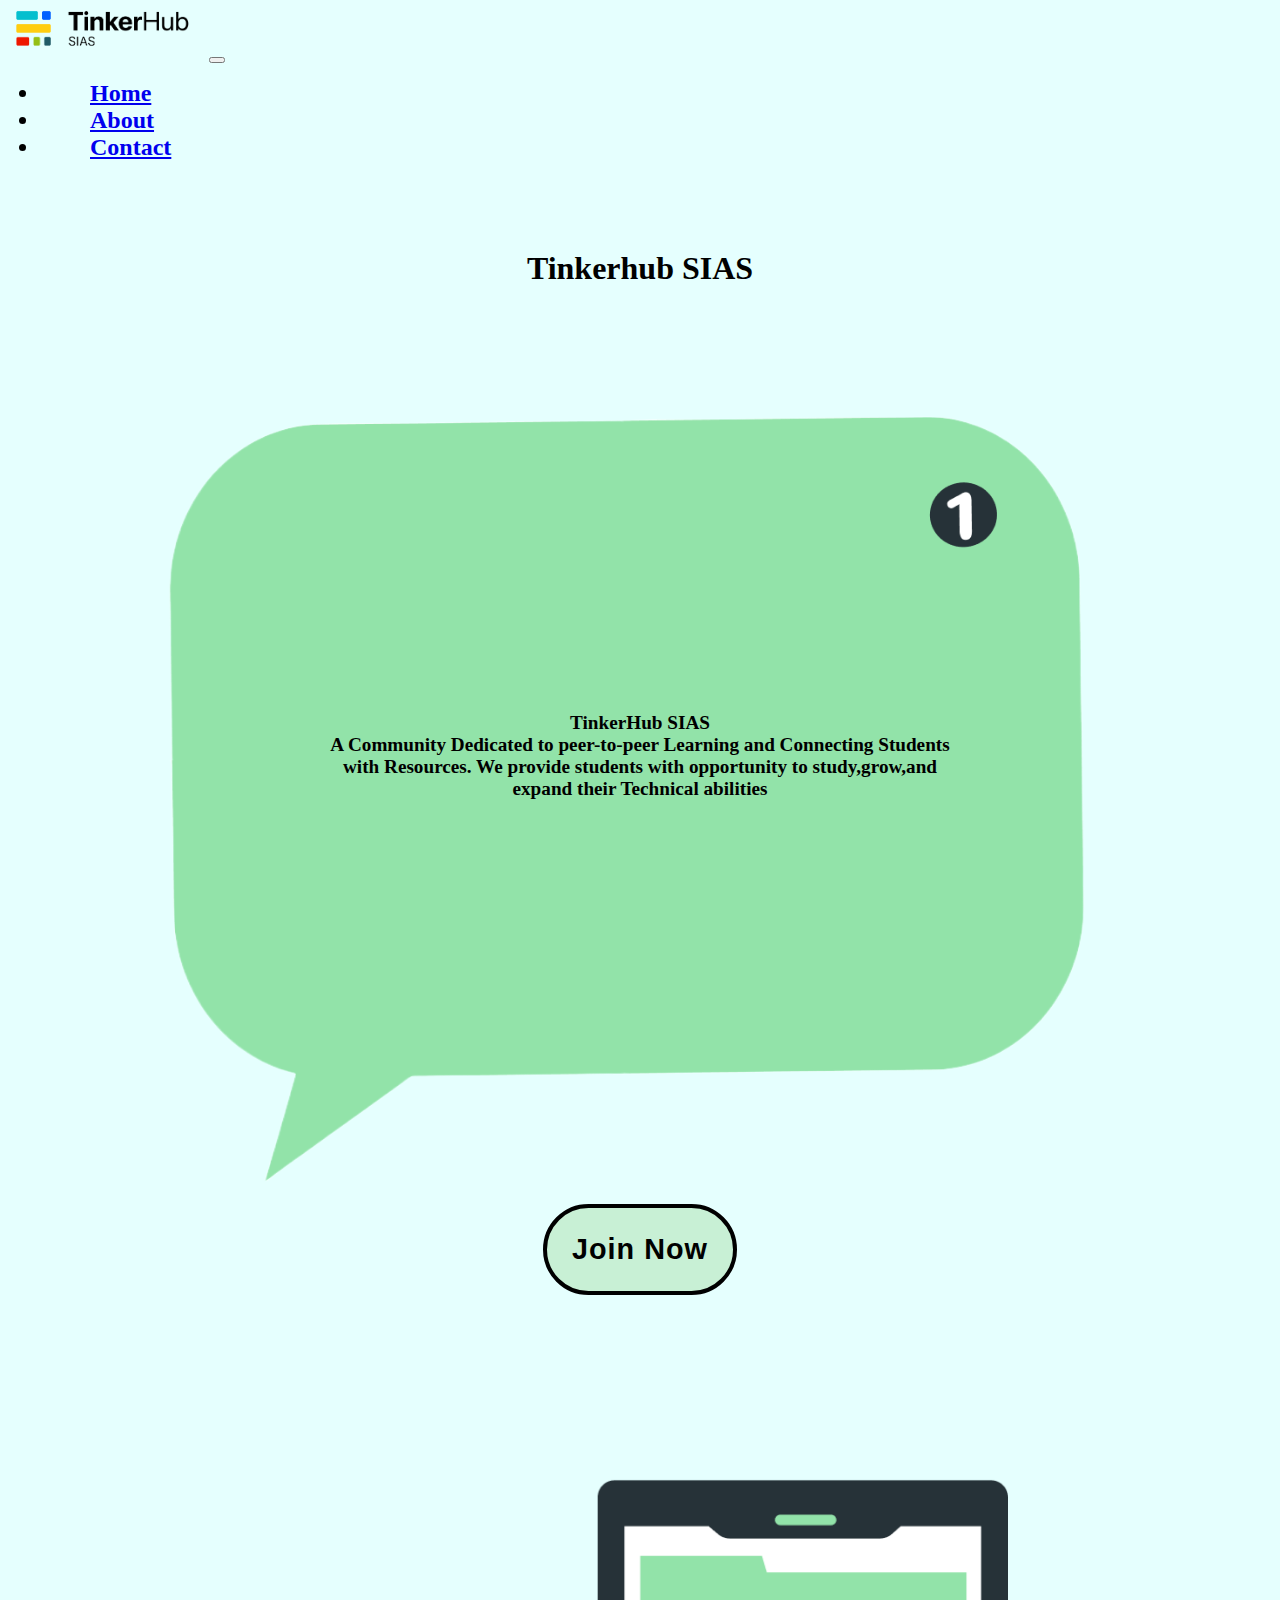
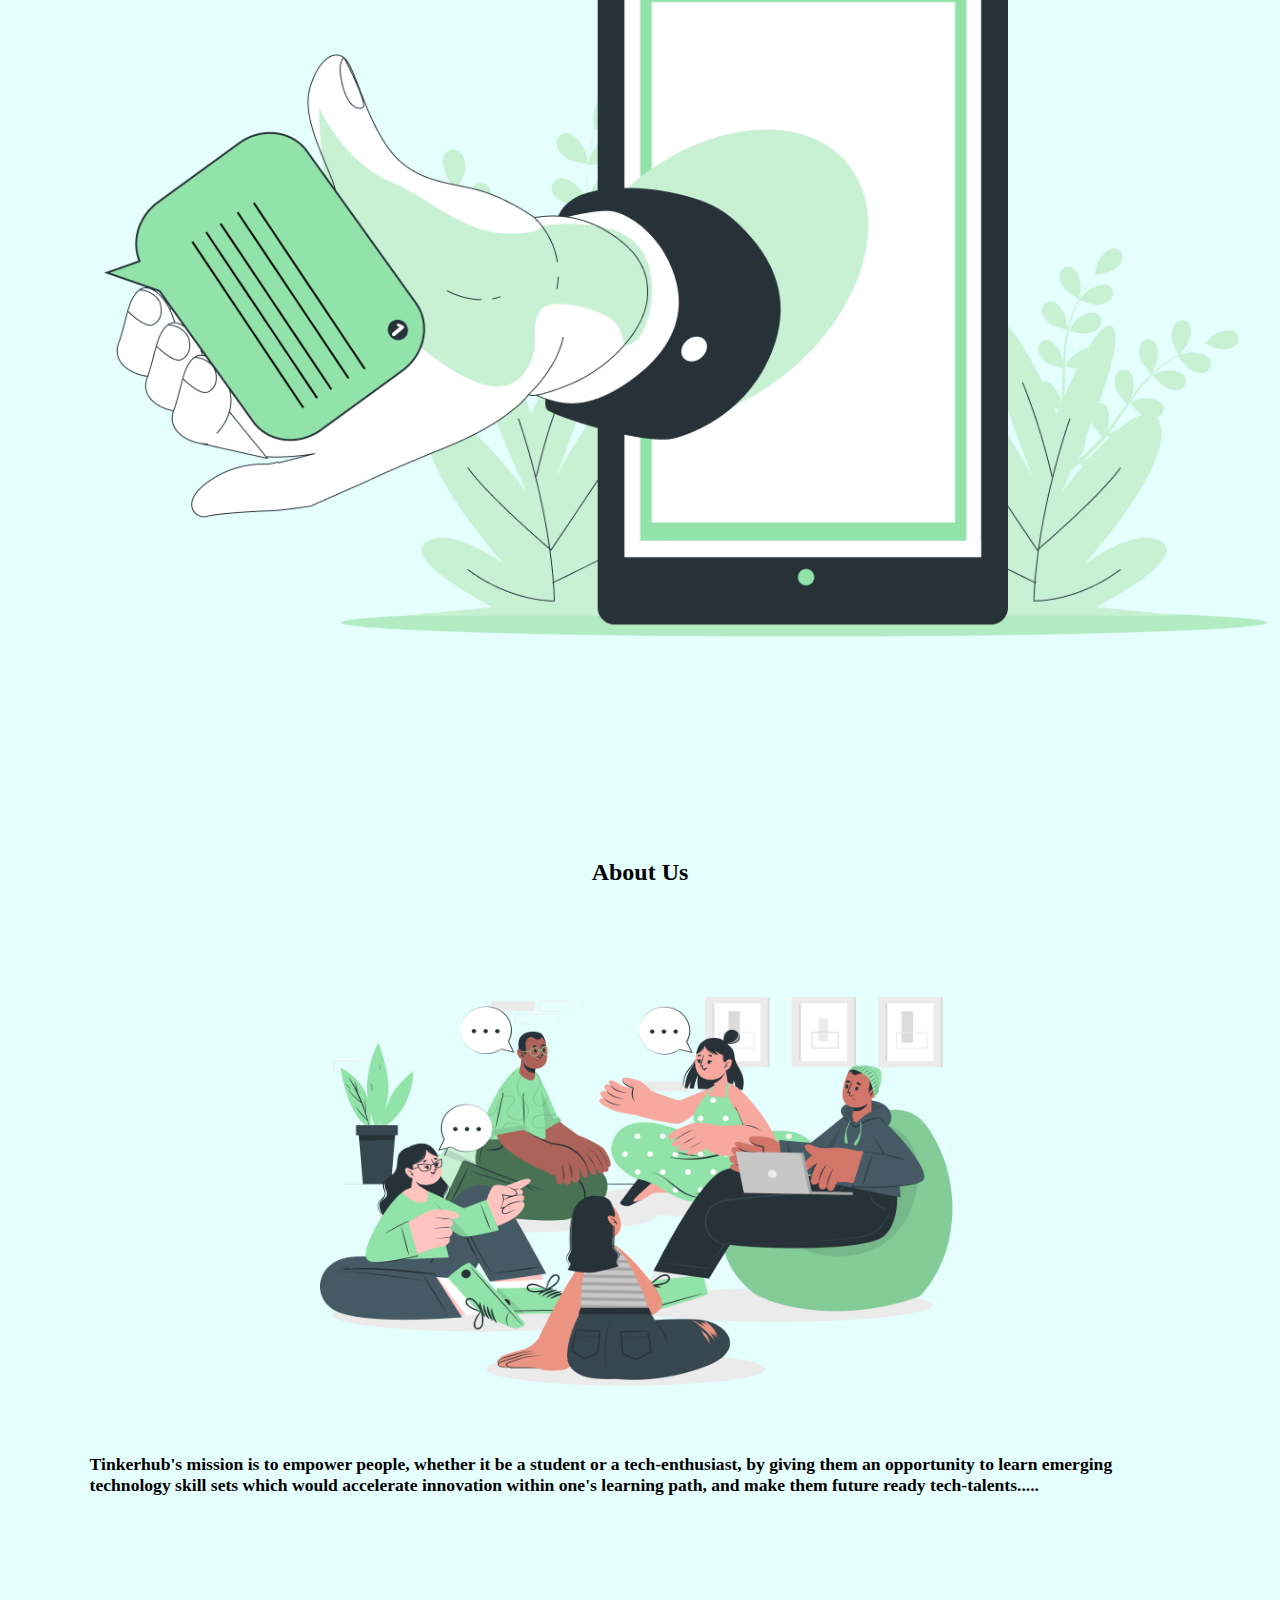
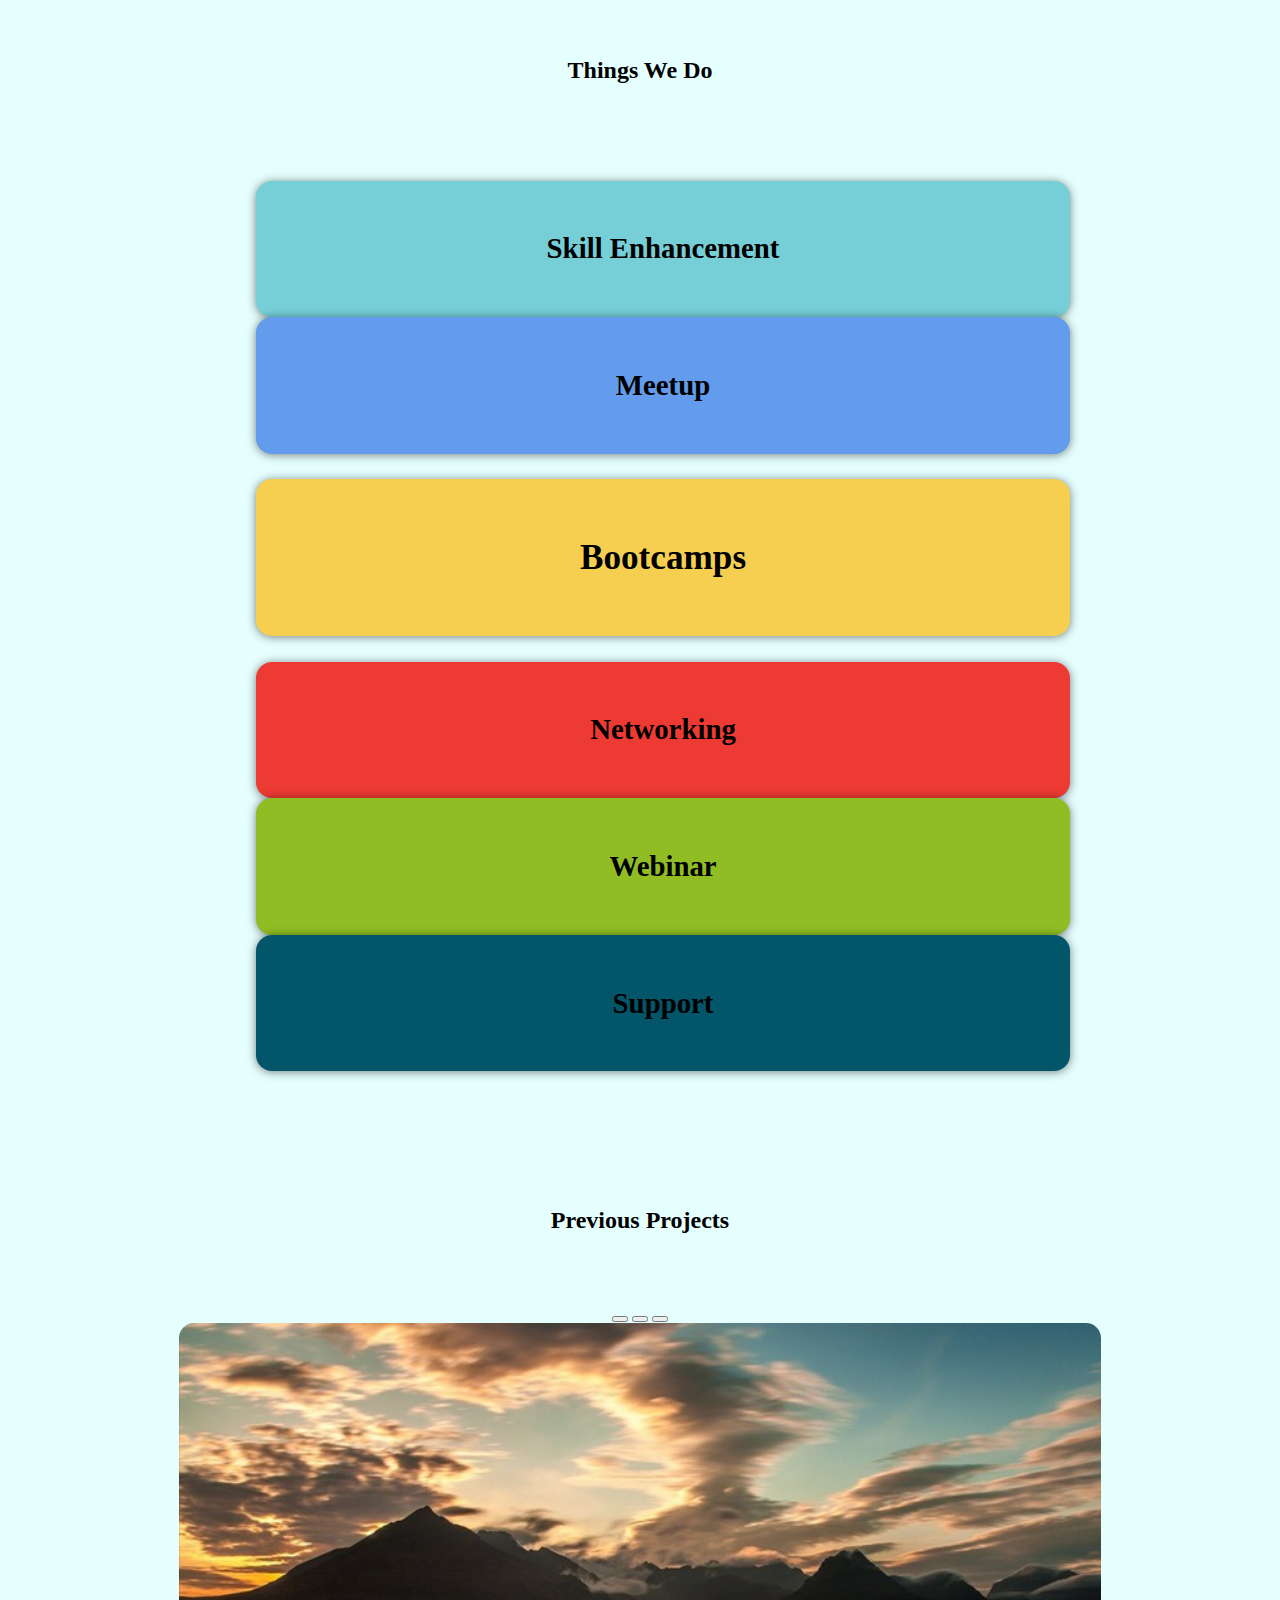
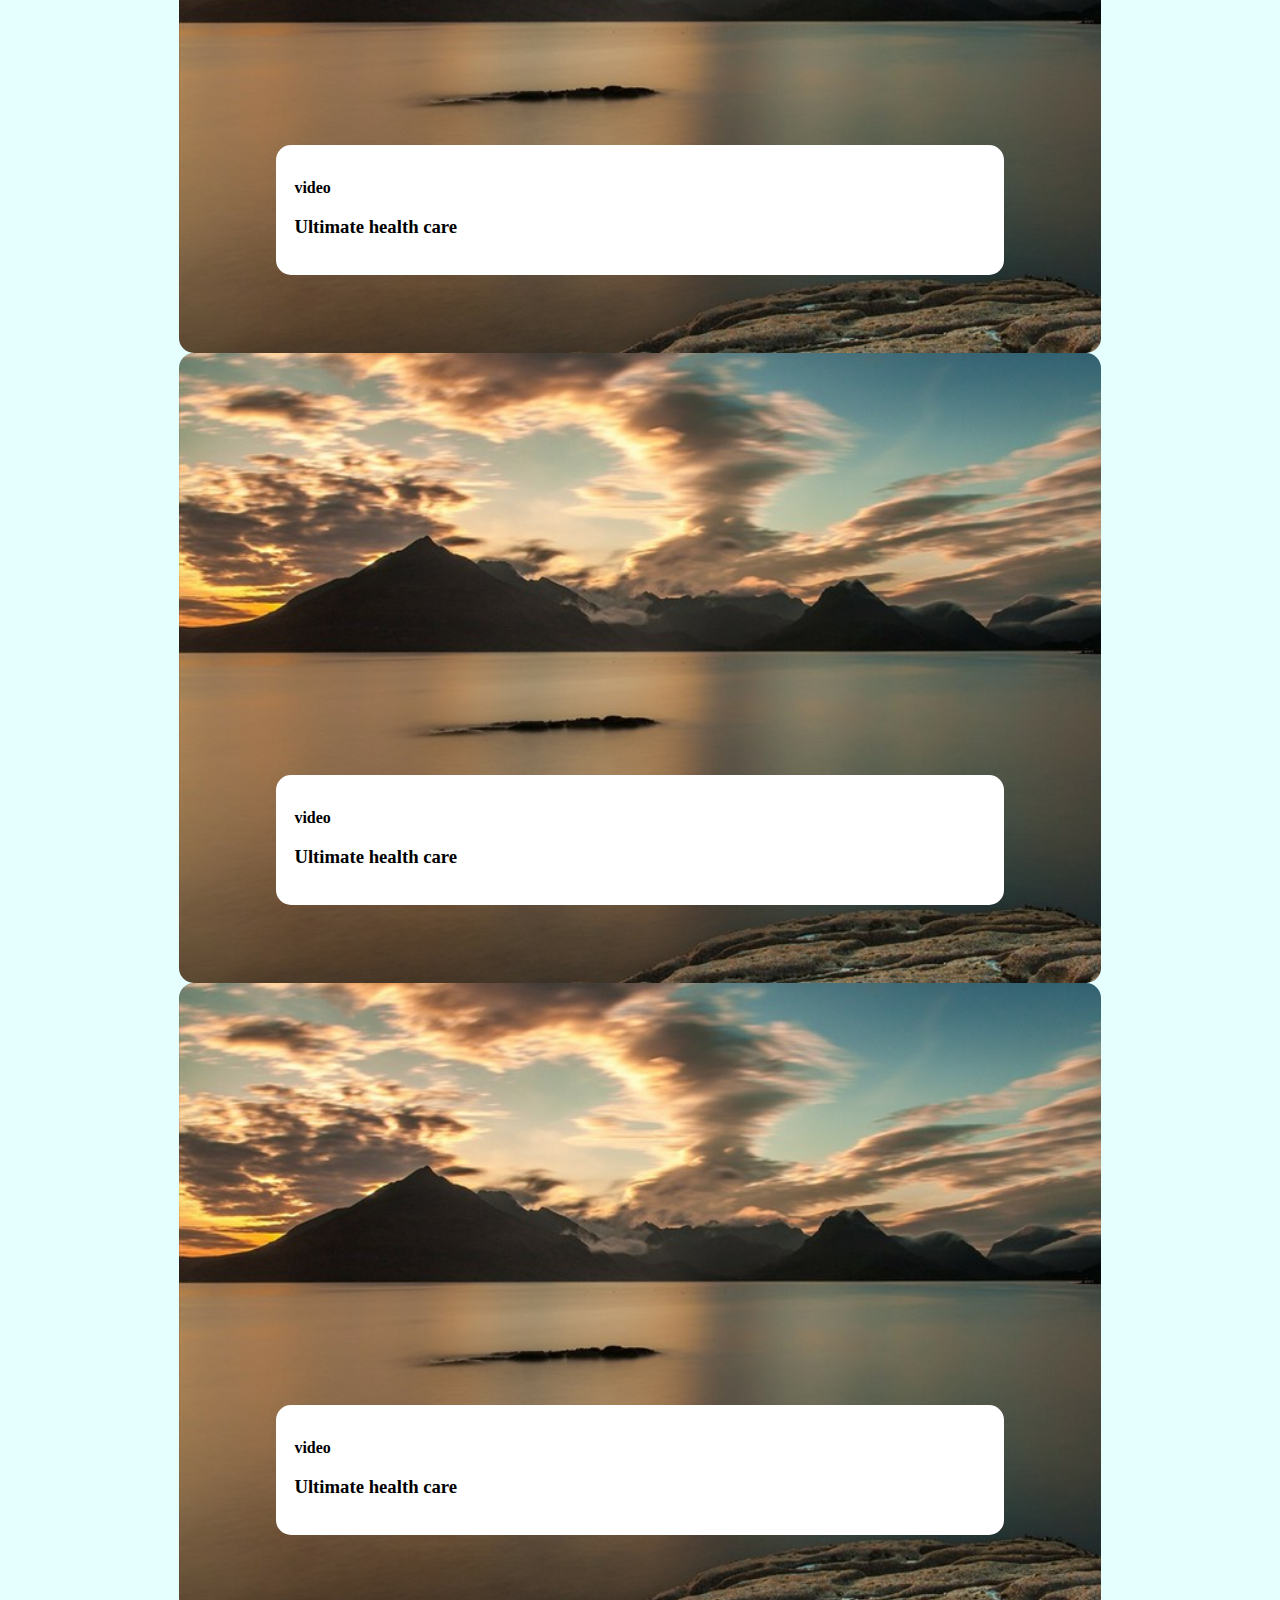
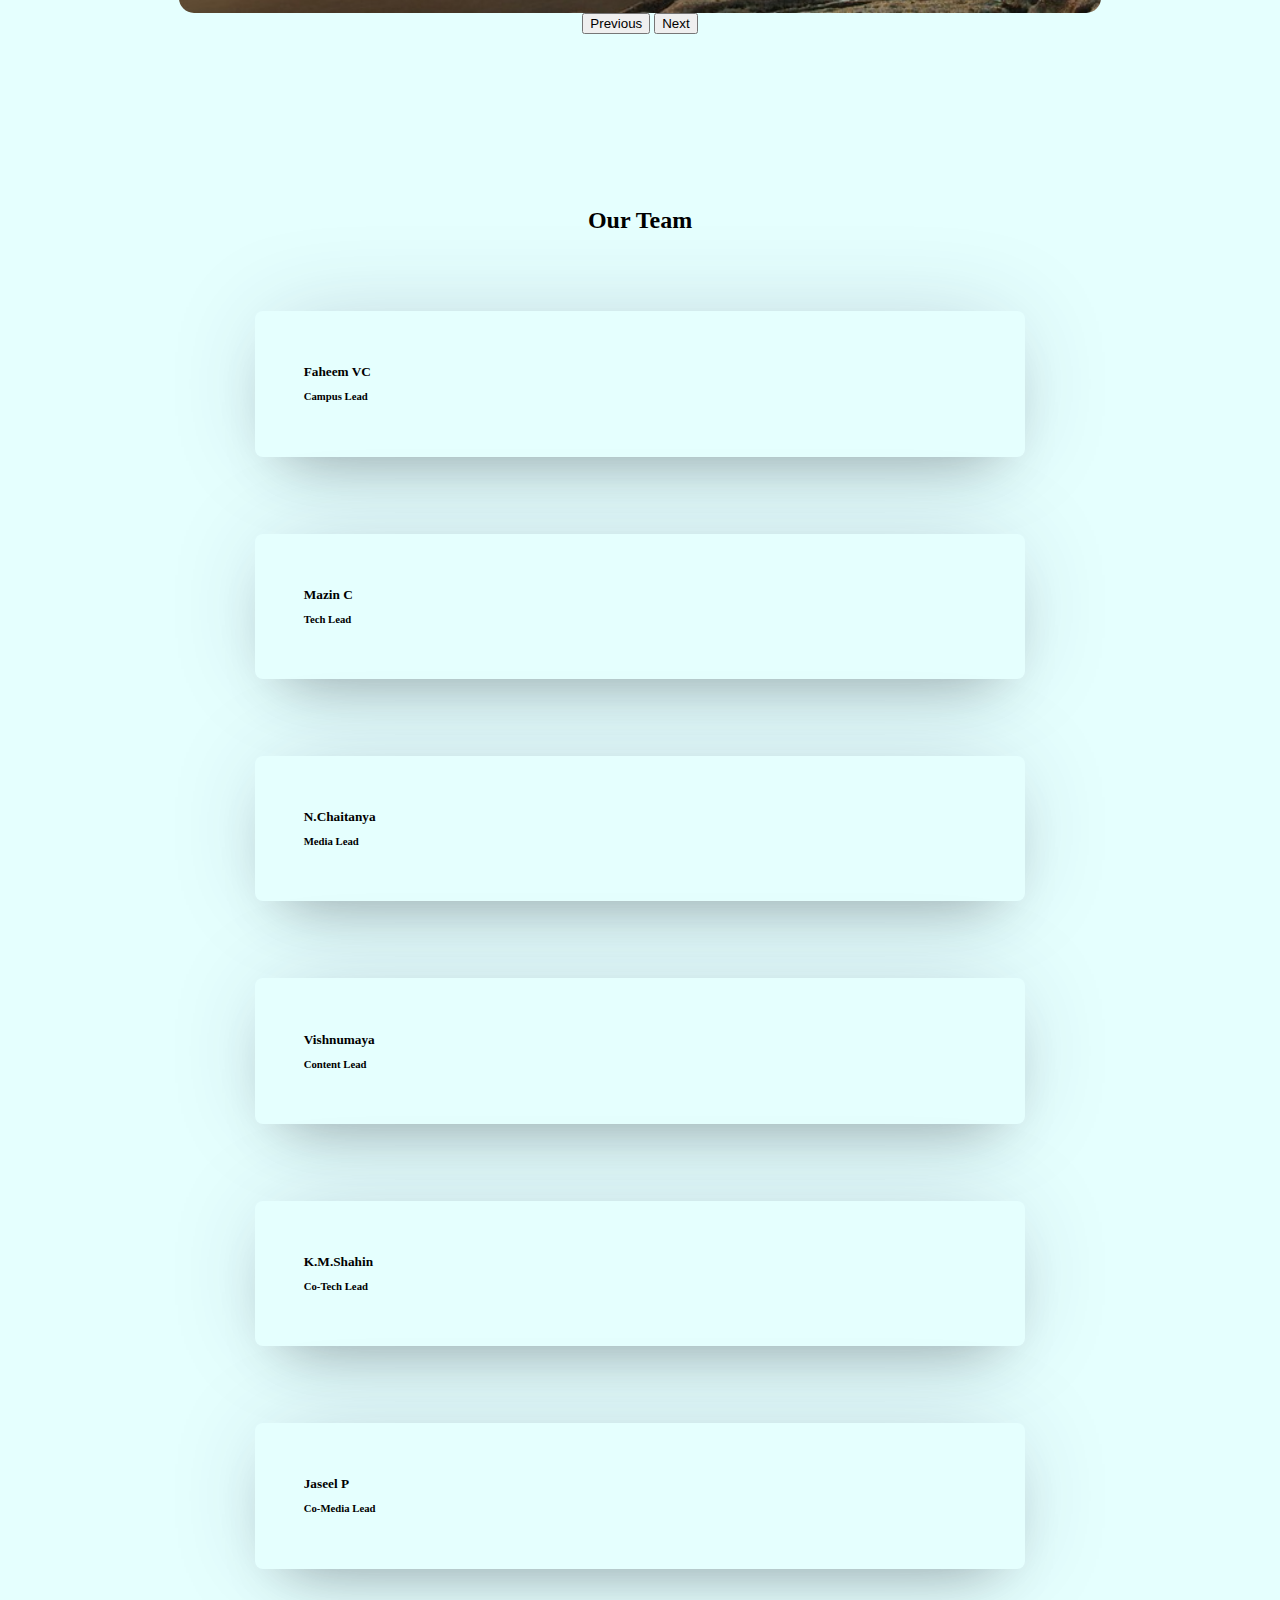
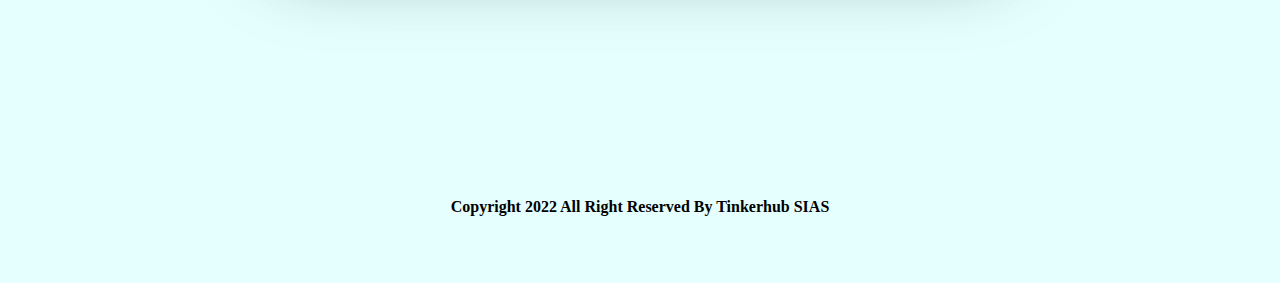
==== commit c3c5eb32: "Add files via upload" ====
--- a/index.html
+++ b/index.html
@@ -41,7 +41,7 @@
                     <a class="nav-link" href="about.html">About</a>
                   </li>
                   <li class="nav-item">
-                    <a class="nav-link" href="#Contact">Contact</a>
+                    <a class="nav-link" href="contactus.html">Contact</a>
                   </li>
                 </ul>
               </div>
@@ -201,7 +201,7 @@
                         </div>
                         <h5 class="team-name">Faheem VC</h5>
                         <h6 class="team-role">Campus Lead</h6>
-                        <a href="https://www.linkedin.com/in/faheem-afnan-vc-362975227/"><i class="fa-brands fa-linkedin" target="_blank"></i></a>
+                        <a href="https://www.linkedin.com/in/faheem-afnan-vc-362975227/" target="_blank"><i class="fa-brands fa-linkedin" target="_blank"></i></a>
                         <a href="https://www.instagram.com/f_____vc/" target="_blank"><i class="fa-brands fa-instagram"></i></a>
                         <a href="https://github.com/Faheemvc" target="_blank"><i class="fa-brands fa-github"></i></a>
                     </div>
@@ -210,13 +210,13 @@
                 <div class="col-lg-4 col-md-6 col-sm-12 team-col">
                     <div class="team-card card-2">
                         <div class="img-wrapper">
-                            <img src="https://avatars.githubusercontent.com/u/100408465" alt="">
-                        </div>
-                        <h5 class="team-name">Jaseel P</h5>
+                            <img src="https://avatars.githubusercontent.com/u/99483019" alt="">
+                        </div>
+                        <h5 class="team-name">Mazin C</h5>
                         <h6 class="team-role">Tech Lead</h6>
-                        <a href="#"><i class="fa-brands fa-linkedin"></i></a>
-                        <a href="https://www.instagram.com/jas_e_e_l/" target="_blank"><i class="fa-brands fa-instagram"></i></a>
-                        <a href=""><i class="fa-brands fa-github"></i></a>
+                        <a href="https://www.linkedin.com/in/mohammed-mazin-a59144236/" target="_blank"><i class="fa-brands fa-linkedin"></i></a>
+                        <a href="https://www.instagram.com/_maziinnn/" target="_blank"><i class="fa-brands fa-instagram"></i></a>
+                        <a href="https://github.com/mzn38" target="_blank"><i class="fa-brands fa-github"></i></a>
                     </div>
                 </div>
 
@@ -249,58 +249,34 @@
                 <div class="col-lg-4 col-md-6 col-sm-12 team-col">
                     <div class="team-card card-5">
                         <div class="img-wrapper">
-                            <img src="https://avatars.githubusercontent.com/u/99483019" alt="">
-                        </div>
-                        <h5 class="team-name">Mazin C</h5>
+                            <img src="https://avatars.githubusercontent.com/u/102318027" alt="">
+                        </div>
+                        <h5 class="team-name">K.M.Shahin</h5>
                         <h6 class="team-role">Co-Tech Lead</h6>
-                        <a href="https://www.linkedin.com/in/mohammed-mazin-a59144236/" target="_blank"><i class="fa-brands fa-linkedin"></i></a>
-                        <a href="https://www.instagram.com/_maziinnn/" target="_blank"><i class="fa-brands fa-instagram"></i></a>
-                        <a href="https://github.com/mzn38" target="_blank"><i class="fa-brands fa-github"></i></a>
-                    </div>
-                </div>
-
-                <div class="col-lg-4 col-md-6 col-sm-12 team-col">
-                    <div class="team-card card-6">
-                        <div class="img-wrapper">
-                            <img src="https://avatars.githubusercontent.com/u/102318027" alt="">
-                        </div>
-                        <h5 class="team-name">K.M.Shahin</h5>
-                        <h6 class="team-role">Co-Media Lead</h6>
                         <a href="https://www.linkedin.com/in/k-m-shahin-552725235/" target="_blank"><i class="fa-brands fa-linkedin"></i></a>
                         <a href="https://www.instagram.com/kdotm_shah/" target="_blank"><i class="fa-brands fa-instagram"></i></a>
                         <a href="https://github.com/KdotMShah" target="_blank"><i class="fa-brands fa-github"></i></a>
                     </div>
                 </div>
+
+                <div class="col-lg-4 col-md-6 col-sm-12 team-col">
+                    <div class="team-card card-6">
+                        <div class="img-wrapper">
+                            <img src="https://avatars.githubusercontent.com/u/100408465" alt="">
+                        </div>
+                        <h5 class="team-name">Jaseel P</h5>
+                        <h6 class="team-role">Co-Media Lead</h6>
+                        <a href="https://www.linkedin.com/in/jaseel-p-22a75a234/" target="_blank"><i class="fa-brands fa-linkedin"></i></a>
+                        <a href="https://www.instagram.com/jas_e_e_l/ " target="_blank"><i class="fa-brands fa-instagram"></i></a>
+                        <a href="https://github.com/Jazeye" target="_blank"><i class="fa-brands fa-github"></i></a>
+                    </div>
+                </div>
             </div>
 
             
         </div>
 
     </section>
-
-    <section id="Contact">
-        <h2>Contact us</h2>
-        <div class="container">
-            <form class="row g-3">
-                <div class="col-md-6">
-                  <label for="inputEmail4" class="form-label">Name</label>
-                  <input type="text" class="form-control" id="inputEmail4">
-                </div>
-                <div class="col-md-6">
-                  <label for="inputEmail4" class="form-label">Email</label>
-                  <input type="email" class="form-control" id="inputPassword4">
-                </div>
-                <div class="col-12 ">
-                    <label for="inputAddress" class="form-label">Message</label>
-                    <textarea class="form-control" id="exampleFormControlTextarea1" rows="5"></textarea>
-                  </div>
-                <div class="col-12 sub-btn">
-                  <button type="submit" class="btn ">Submit</button>
-                </div>
-              </form>
-        </div>
-    </section>
-
 
     <section id="footer"> 
 
--- a/styles.css
+++ b/styles.css
@@ -52,8 +52,8 @@
     top: 50%;
     left: 50%;
     transform: translate(-50%,-50%);
-    width: 70%;
-    height: 50%;
+    /* width: 70%;
+    height: 50%; */
     font-size: 1.2rem;
     font-weight: 700;
 }
@@ -236,6 +236,7 @@
     position: relative;
     top: 67%;
     padding: 2%;
+    border-radius: 15px;
 }
 .project-slide p{
     font-size: 1rem;
@@ -292,7 +293,7 @@
 .img-wrapper img{
     height: auto;
     width: 100%;
-    border-radius: 1rem;
+    border-radius: 0.5rem;
 }
 .team-card{
     background-color:#e5fffe;
@@ -338,29 +339,73 @@
 /* contact us */
 
 #Contact{
-    padding: 7% 18%;
-    background-color: #e5fffe;
-}
-#Contact h2{
-    text-align: center;
-    margin-bottom: 50px;
-    font-weight: 700;
-}
-.sub-btn{
-    text-align: center;
-}
-#Contact .btn{
-    margin: 10px 0;
-    font-size: 1.3rem;
-    letter-spacing: 1px;
+    background-color: #e5fffe;
+}
+.form-area{
+    padding-top: 2%;
+}
+.row.single-form{
+    /* box-shadow: 0 1px 10px 0 rgba(0, 0, 0, 0.5); */
+    background: #fff;
+    border-radius: 10px;
+}
+.left{
+    background-color: #03556a;
+    padding: 200px 93px;
+    border-radius: 10px;
+}
+.left-col{
+    background-color: #03556a;
+    border-radius: 10px;
+}
+.left h2{
     color: #fff;
-    background-color: #03556a;
+    font-weight: 700;
+    font-size: 48px;
+}
+.right{
+    padding: 70px 100px;
+    position: relative;
+}
+.form-control{
+    border: 2px solid #000;
+}
+.right button{
+    border: none;
+    border-radius: 6px;
+    background: #252525;
+    width: 180px;
+    color: #fff;
+    padding: 15px 0;
+    display: inline-block;
+    font-size: 16px;
+    margin-top: 20px;
+    cursor: pointer;
+}
+.right button:hover{
+    background: #252525;
 }
 .form-control:focus {
     border-color:#03556a !important;
     box-shadow: 0px 1px 1px rgba(0, 0, 0, 0.075) inset, 0px 0px 8px rgba(118, 207, 215, 0.7) !important;
 } 
-
+@media(max-width:767px){
+    .left{
+        padding: 90px 15px;
+        text-align: center;
+    }
+    .left h2{
+        font-size: 25px;
+    }
+    .right{
+        padding: 25px;
+    }
+    .right button{
+        width: 150px;
+        padding: 12px 0;
+
+    }
+}
 
 /* footer */
 
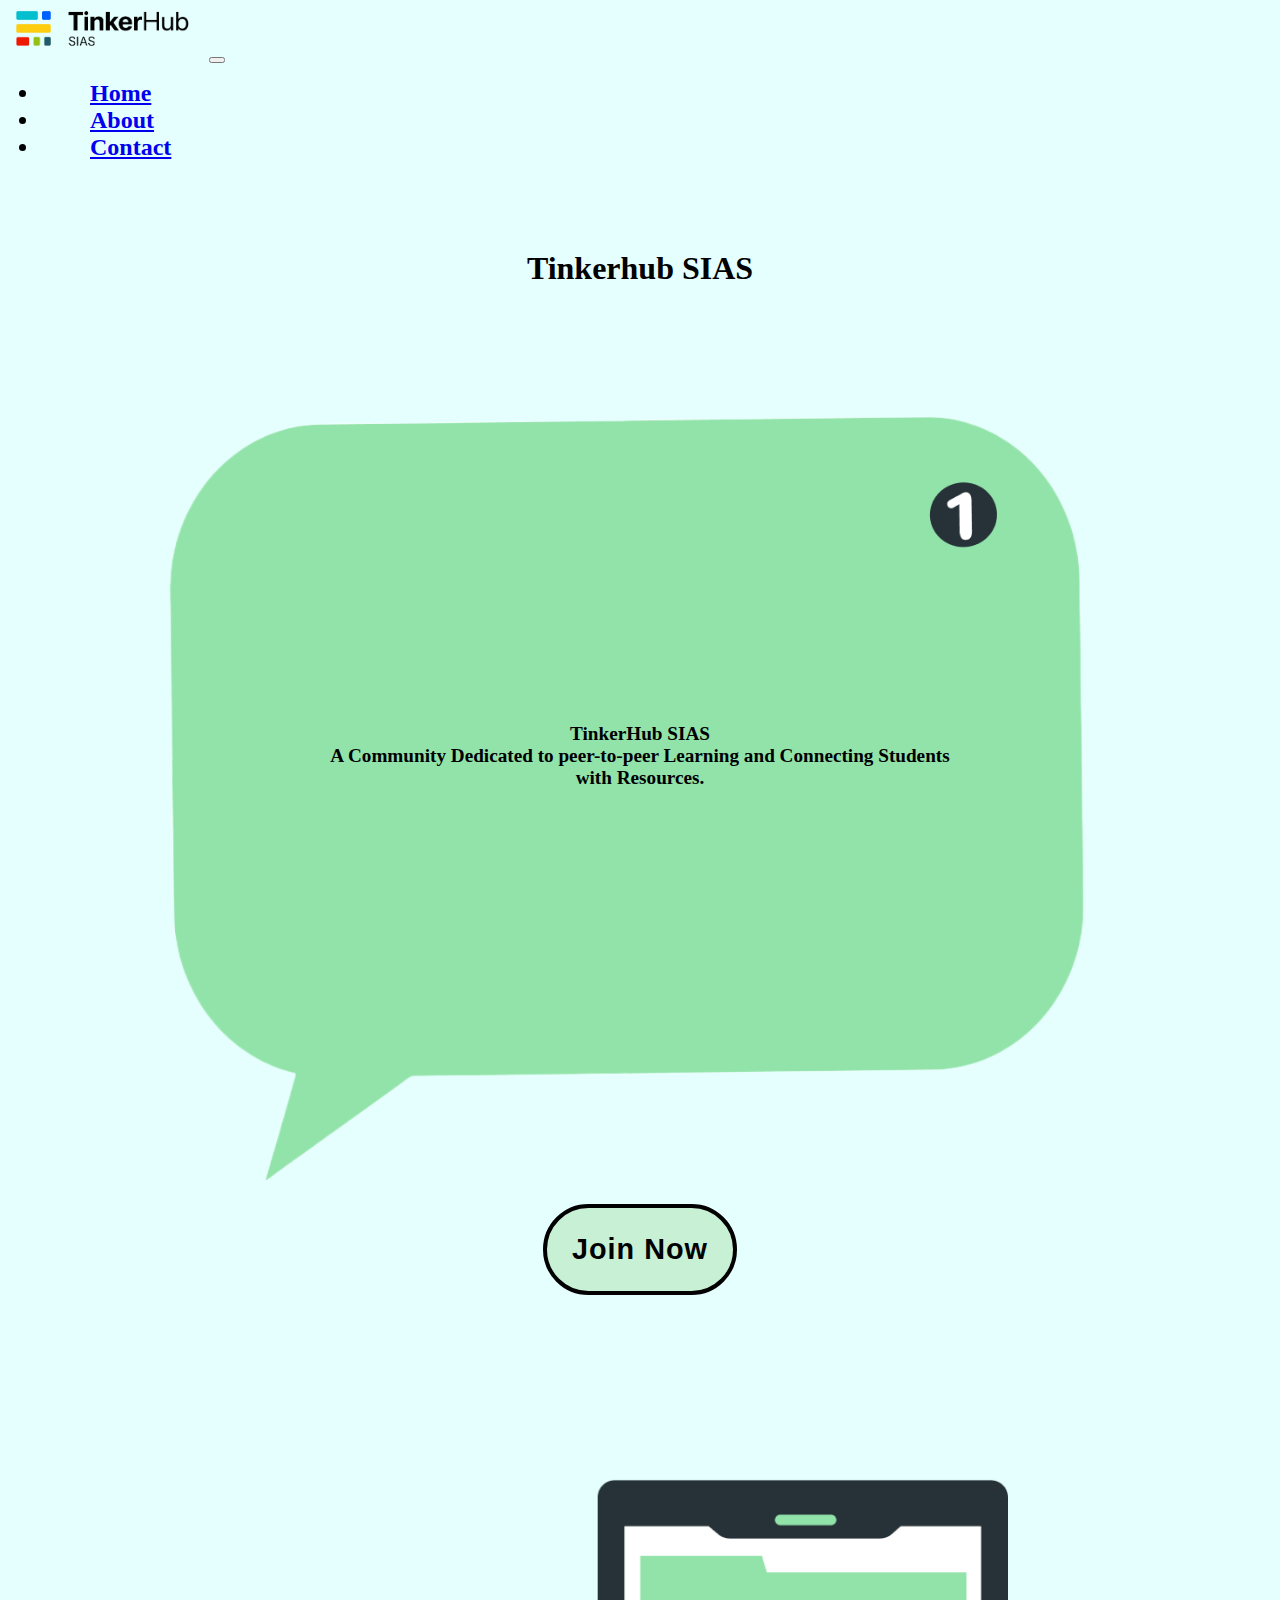
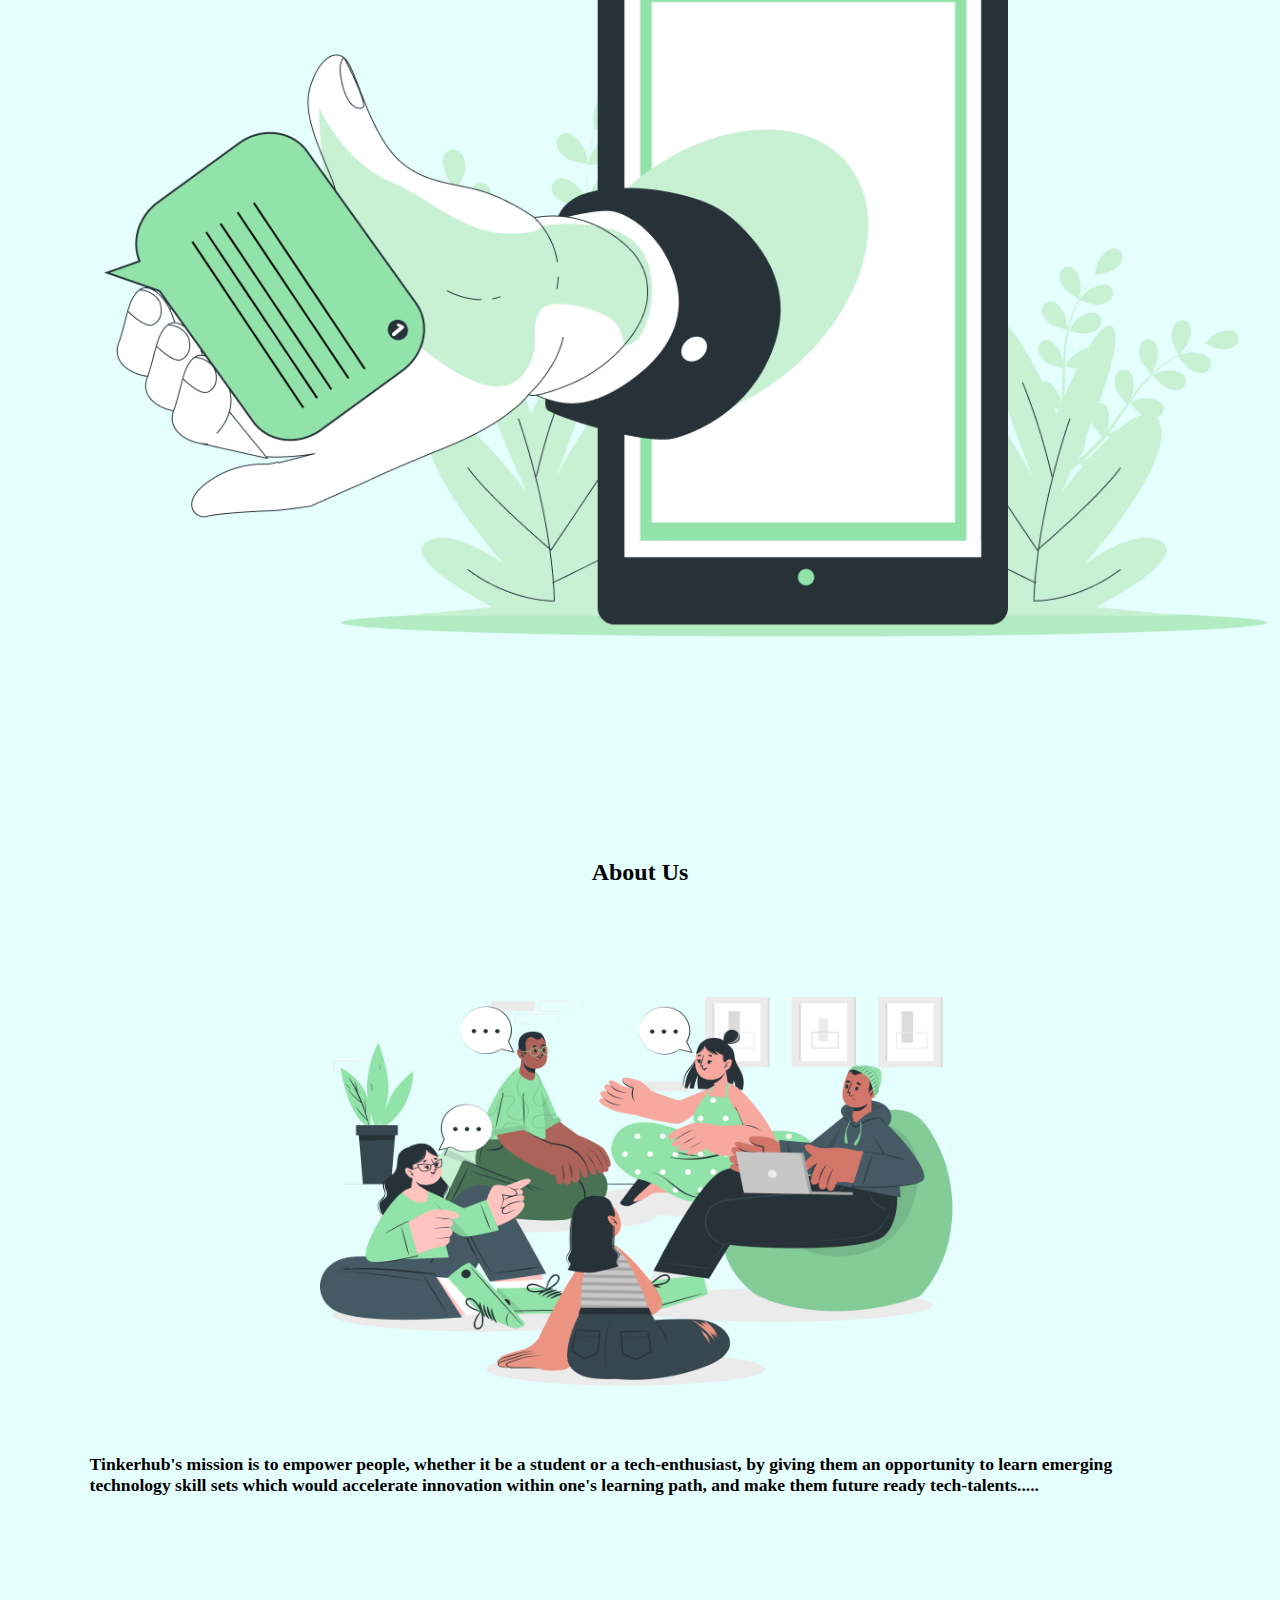
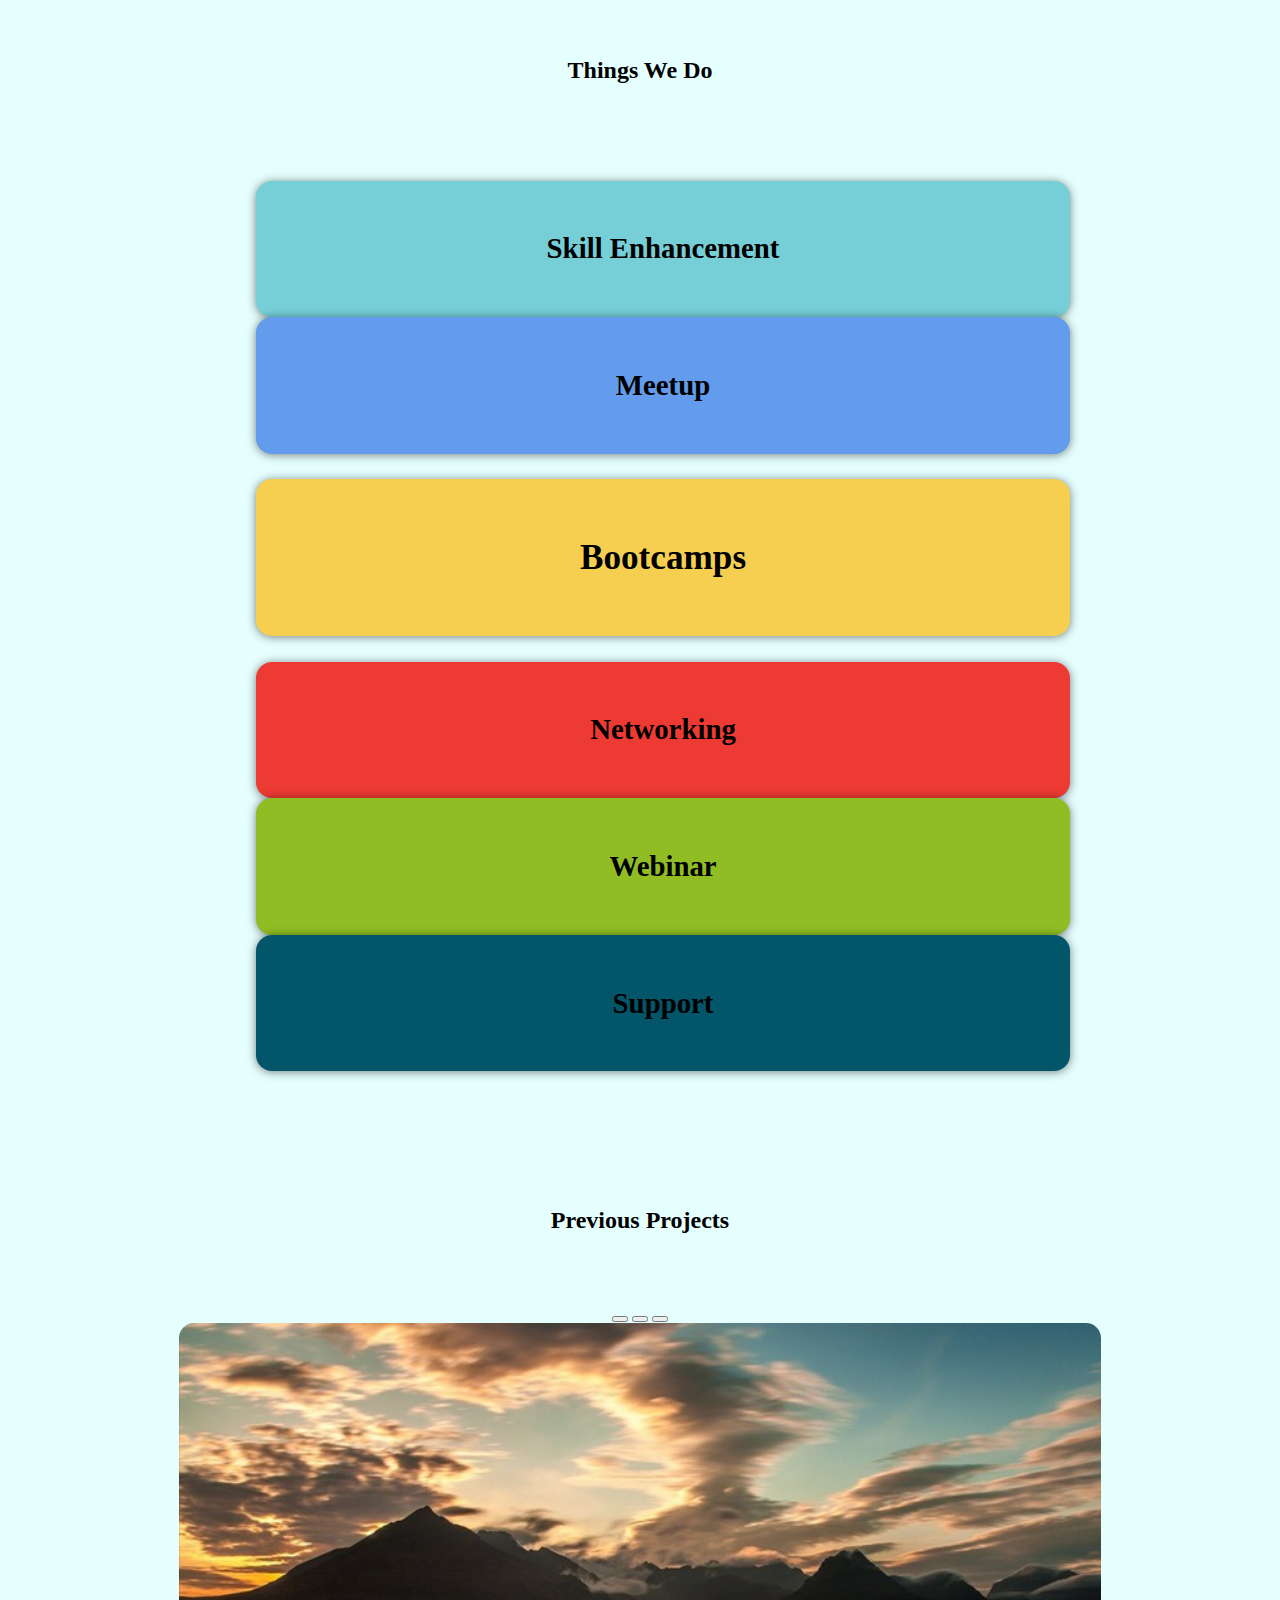
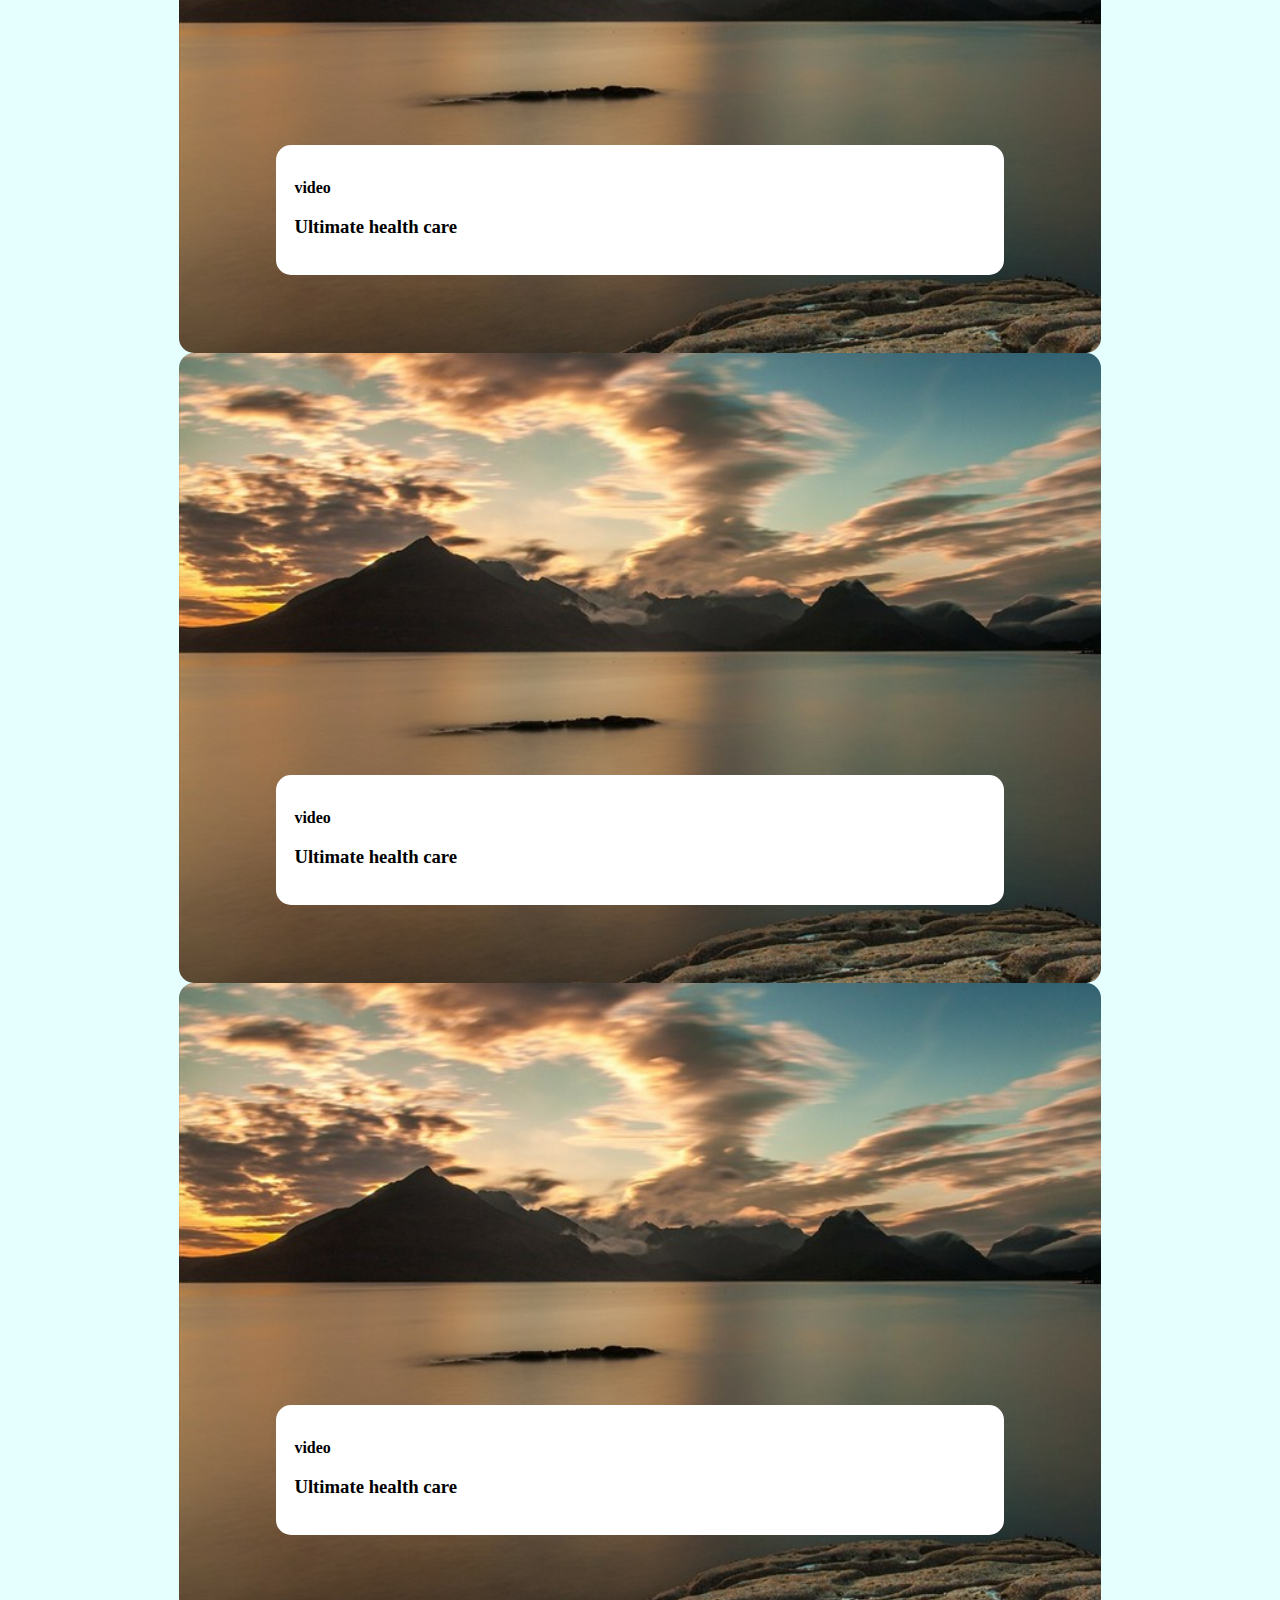
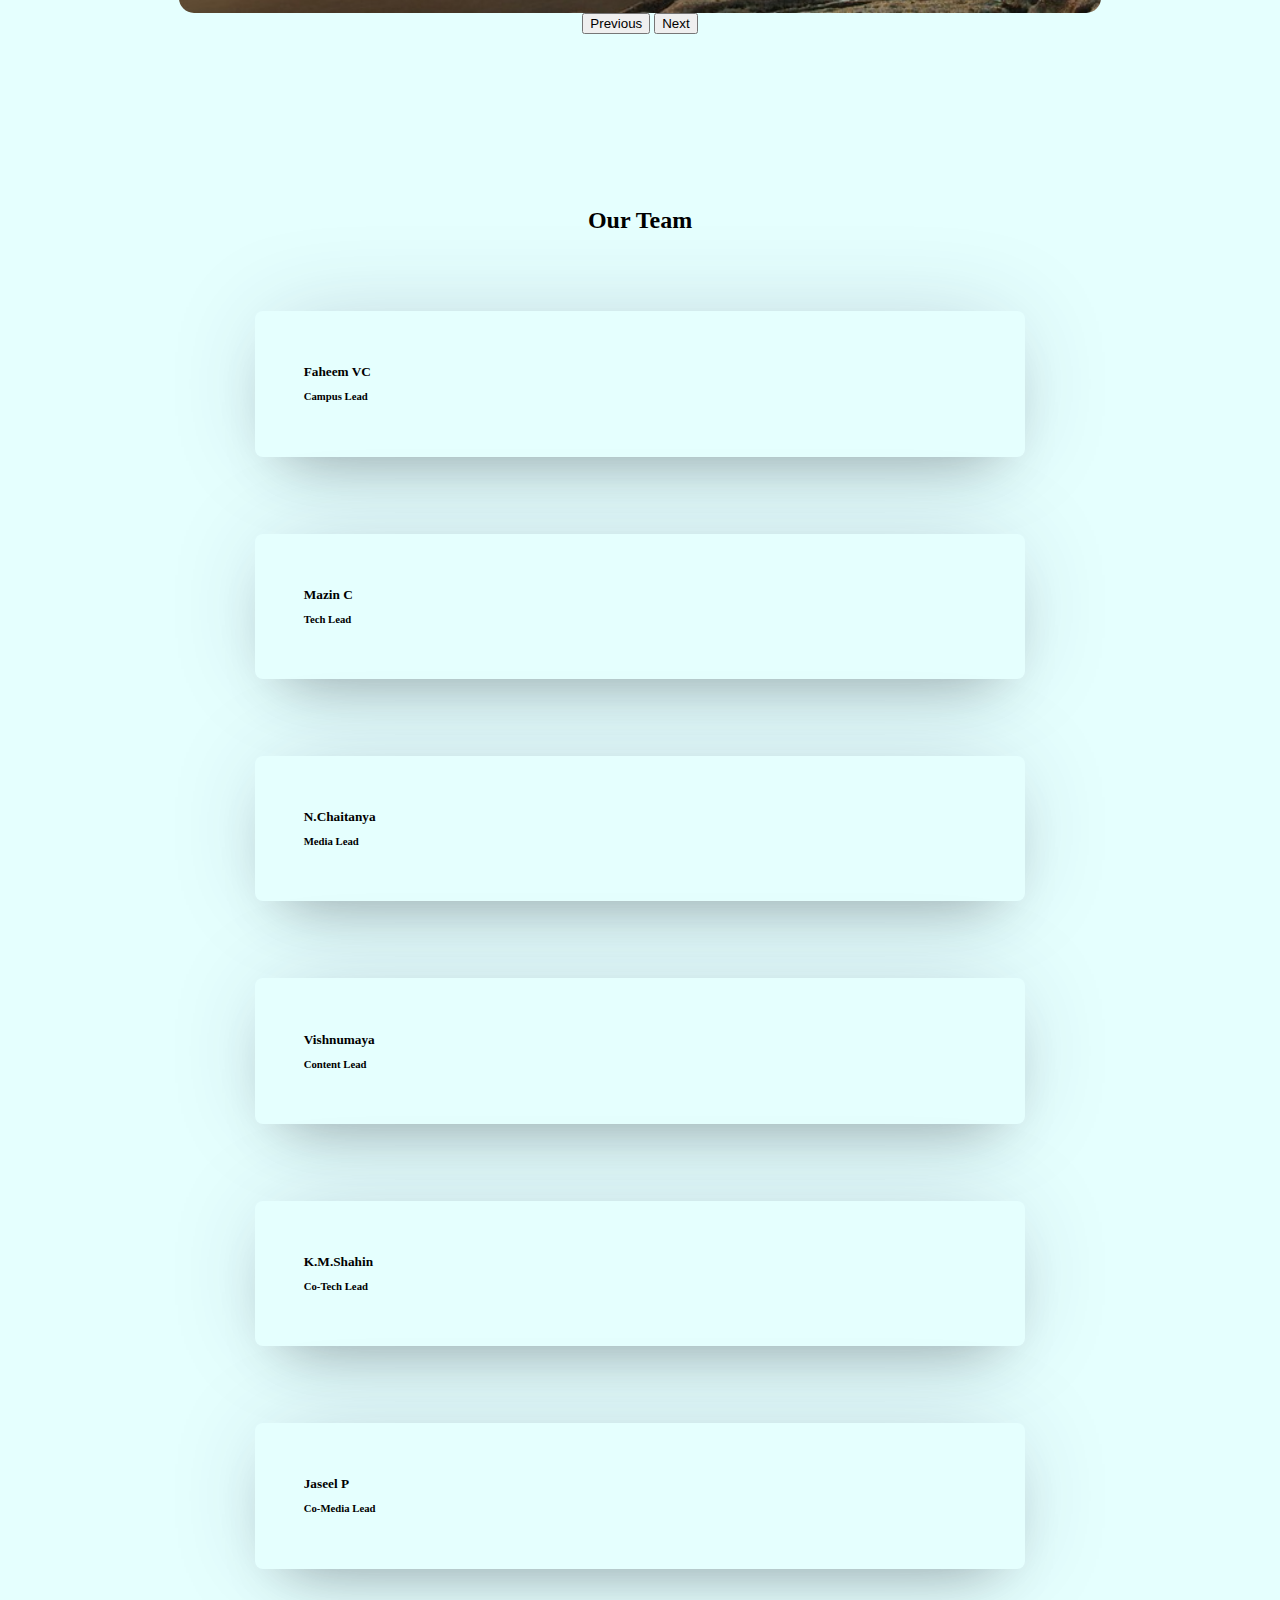
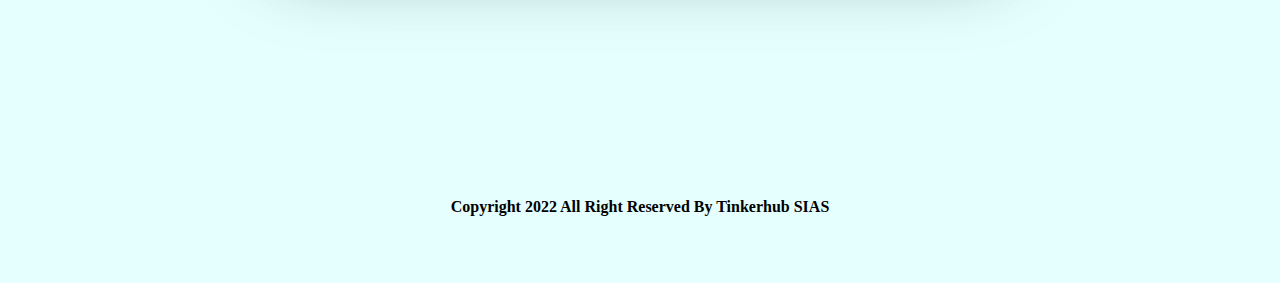
==== commit 17e6ac20: "Add files via upload" ====
--- a/index.html
+++ b/index.html
@@ -59,8 +59,7 @@
                     <div class="title-img-wrapper">
                         <img src="images/title-img2.png" alt="">
                         <div class="title-para">
-                            <p>TinkerHub SIAS <br> A Community Dedicated to peer-to-peer Learning and Connecting Students with Resources. We provide students with opportunity to study,grow,and expand their Technical abilities
-                            </p>
+                            <p>TinkerHub SIAS <br> A Community Dedicated to peer-to-peer Learning and Connecting Students with Resources.</p>
                         </div>
                     </div>
                     <button class="btn">Join Now</button>
--- a/styles.css
+++ b/styles.css
@@ -81,7 +81,7 @@
 @media (max-width:800px) {
     .title-para{
         font-size: 0.5rem;
-        top:45%;
+        /* top:45%; */
     }
     .title-hed{
         font-size: 1rem;
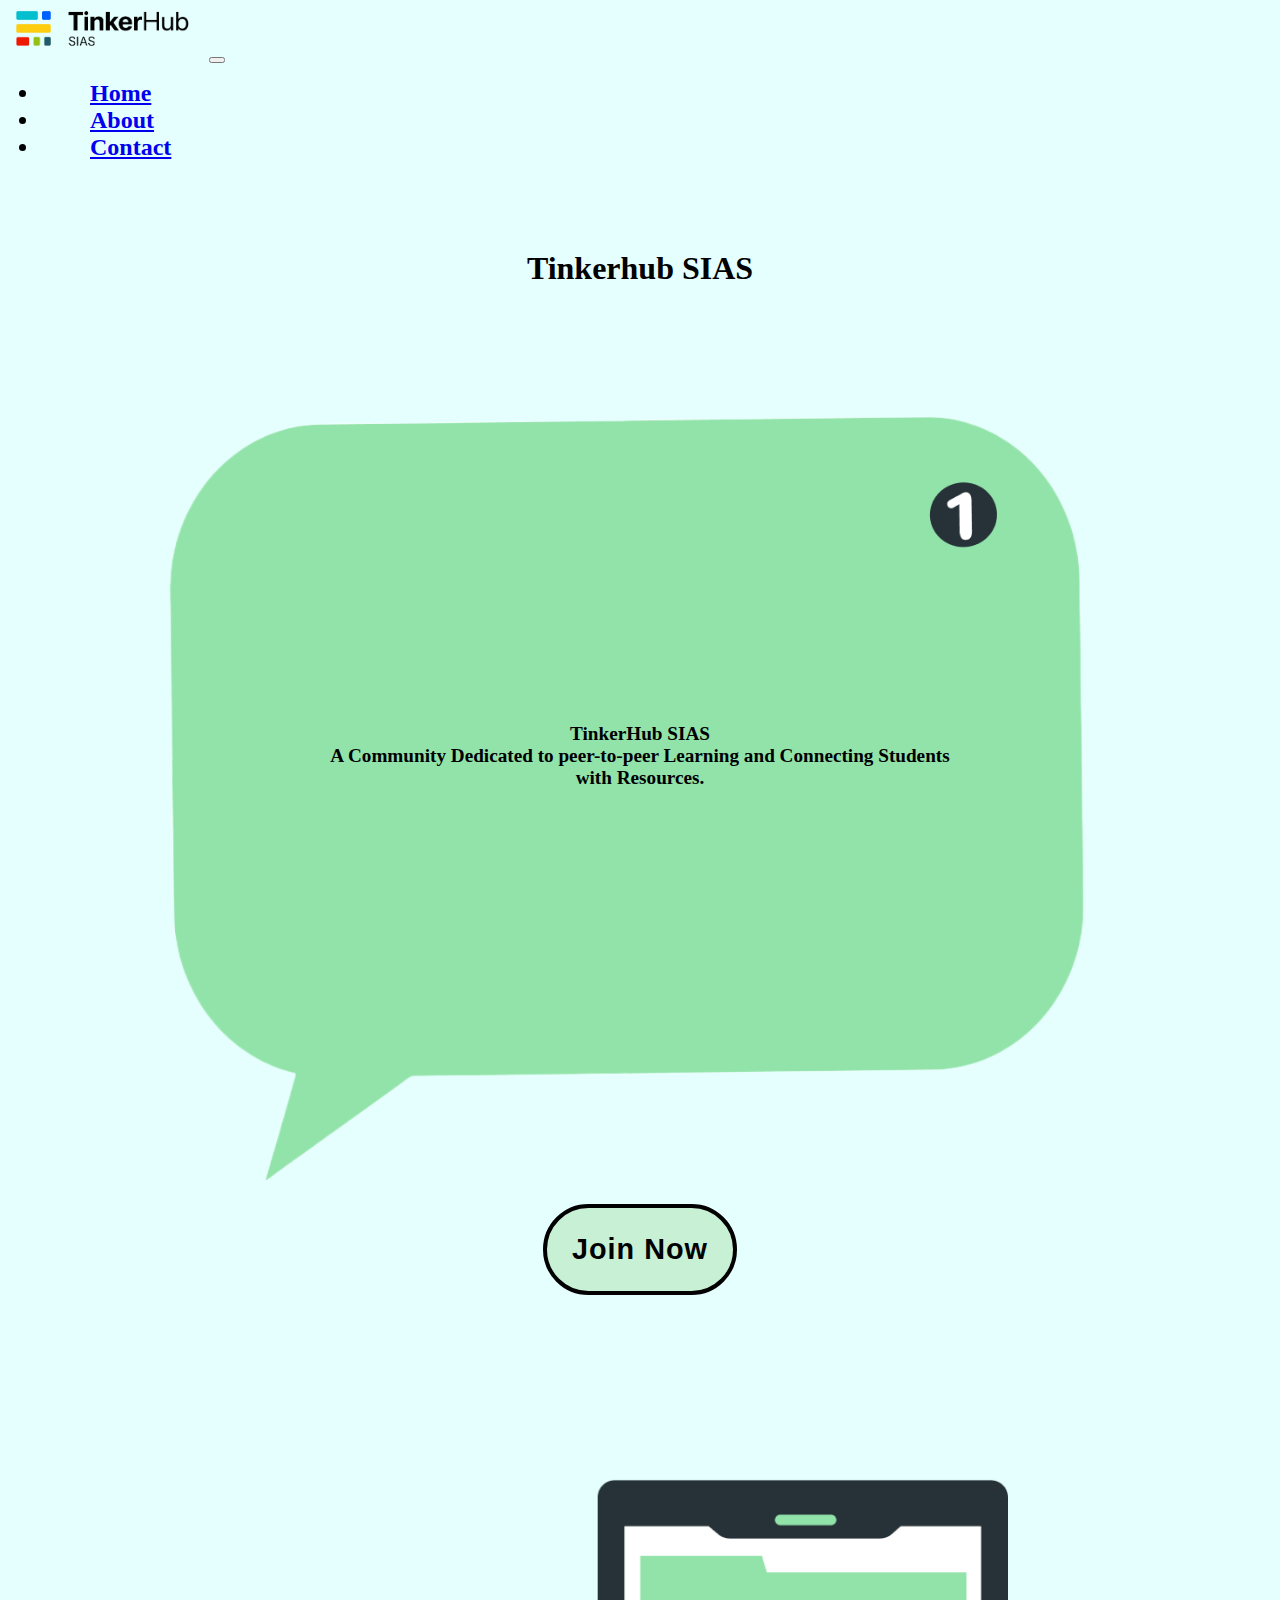
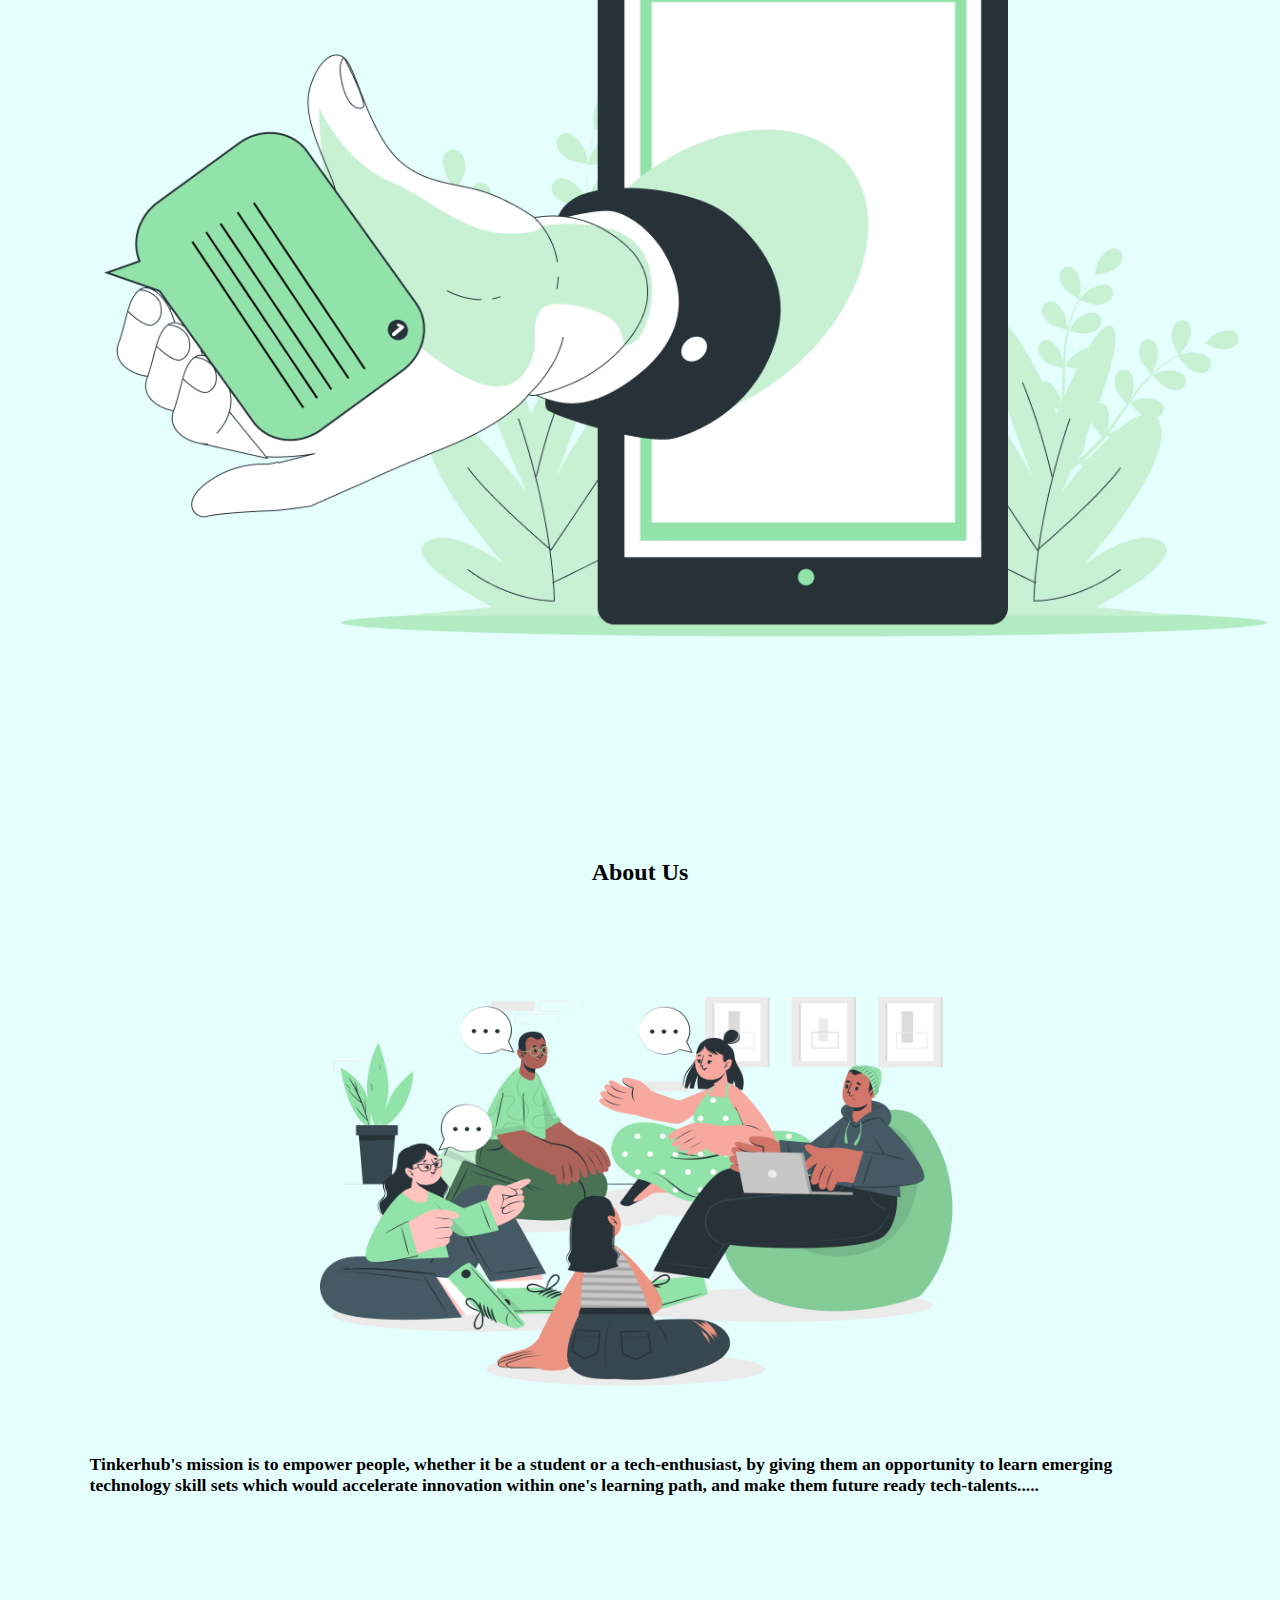
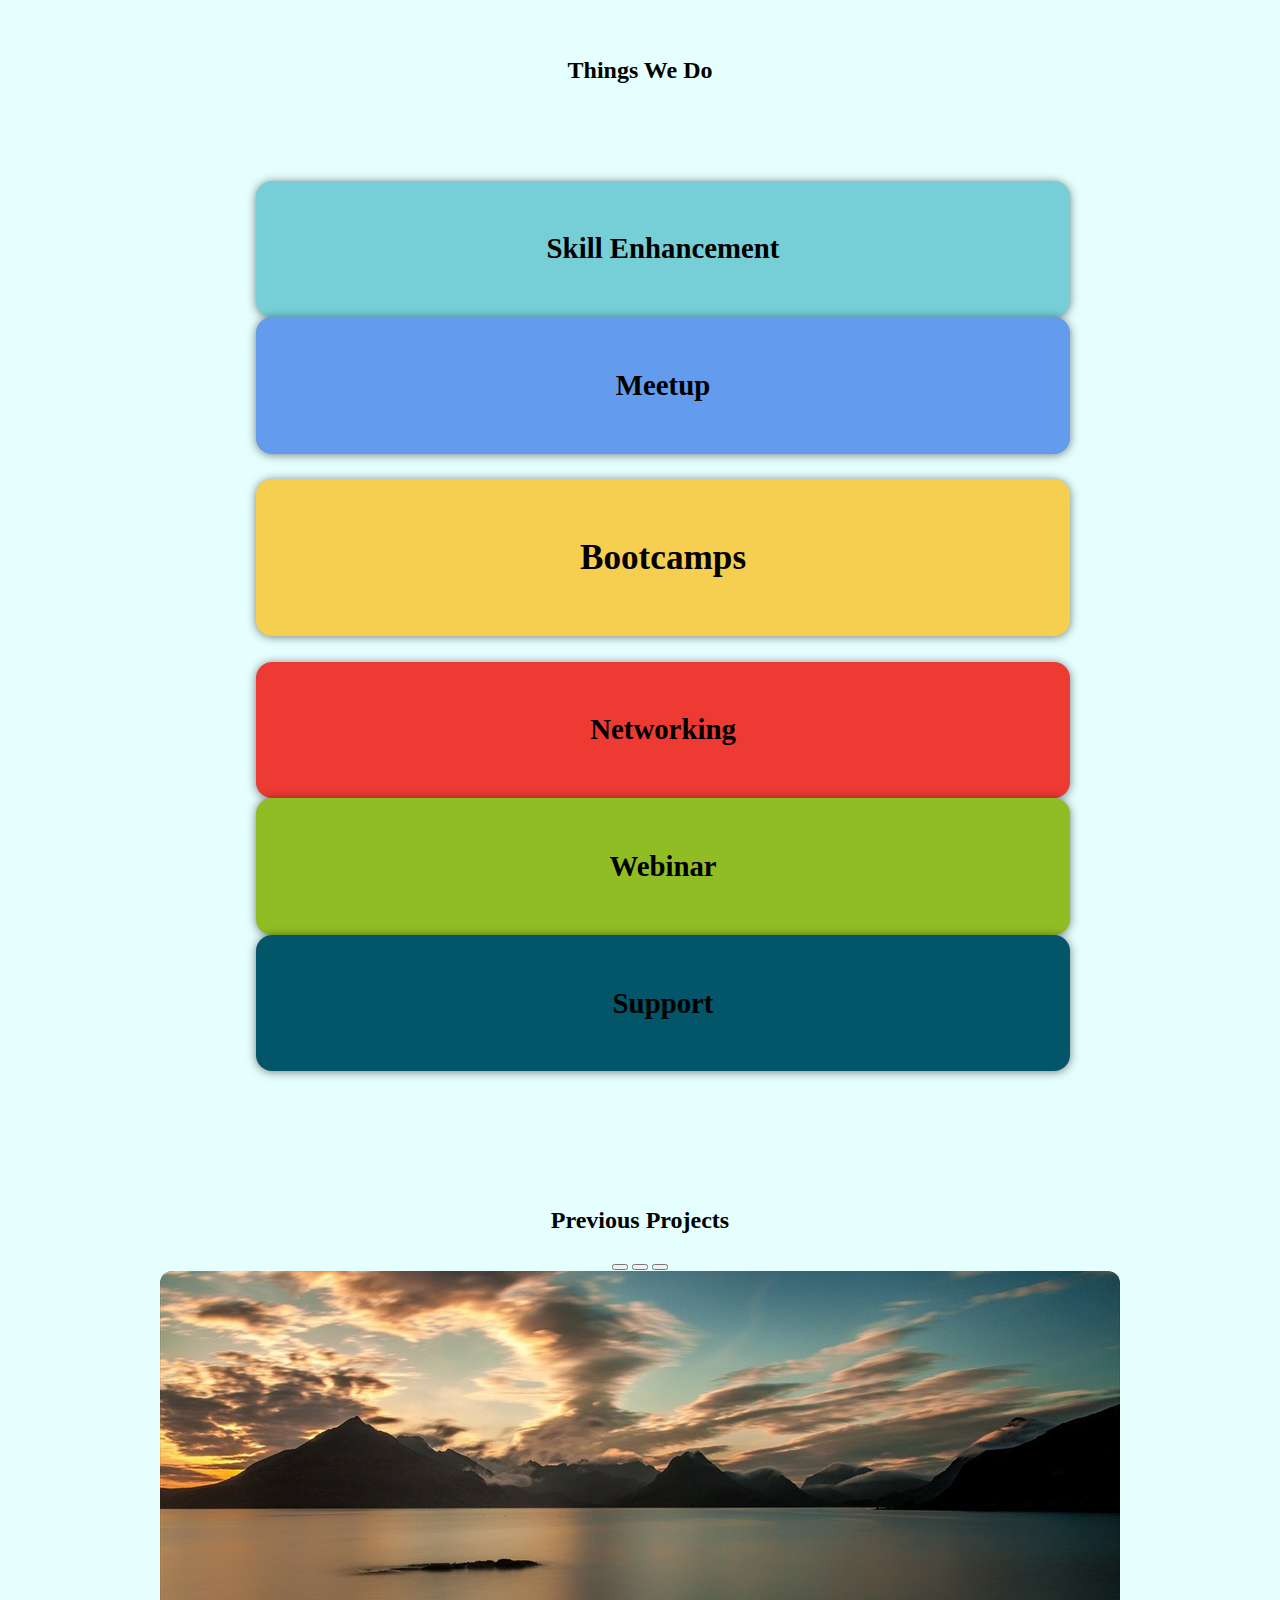
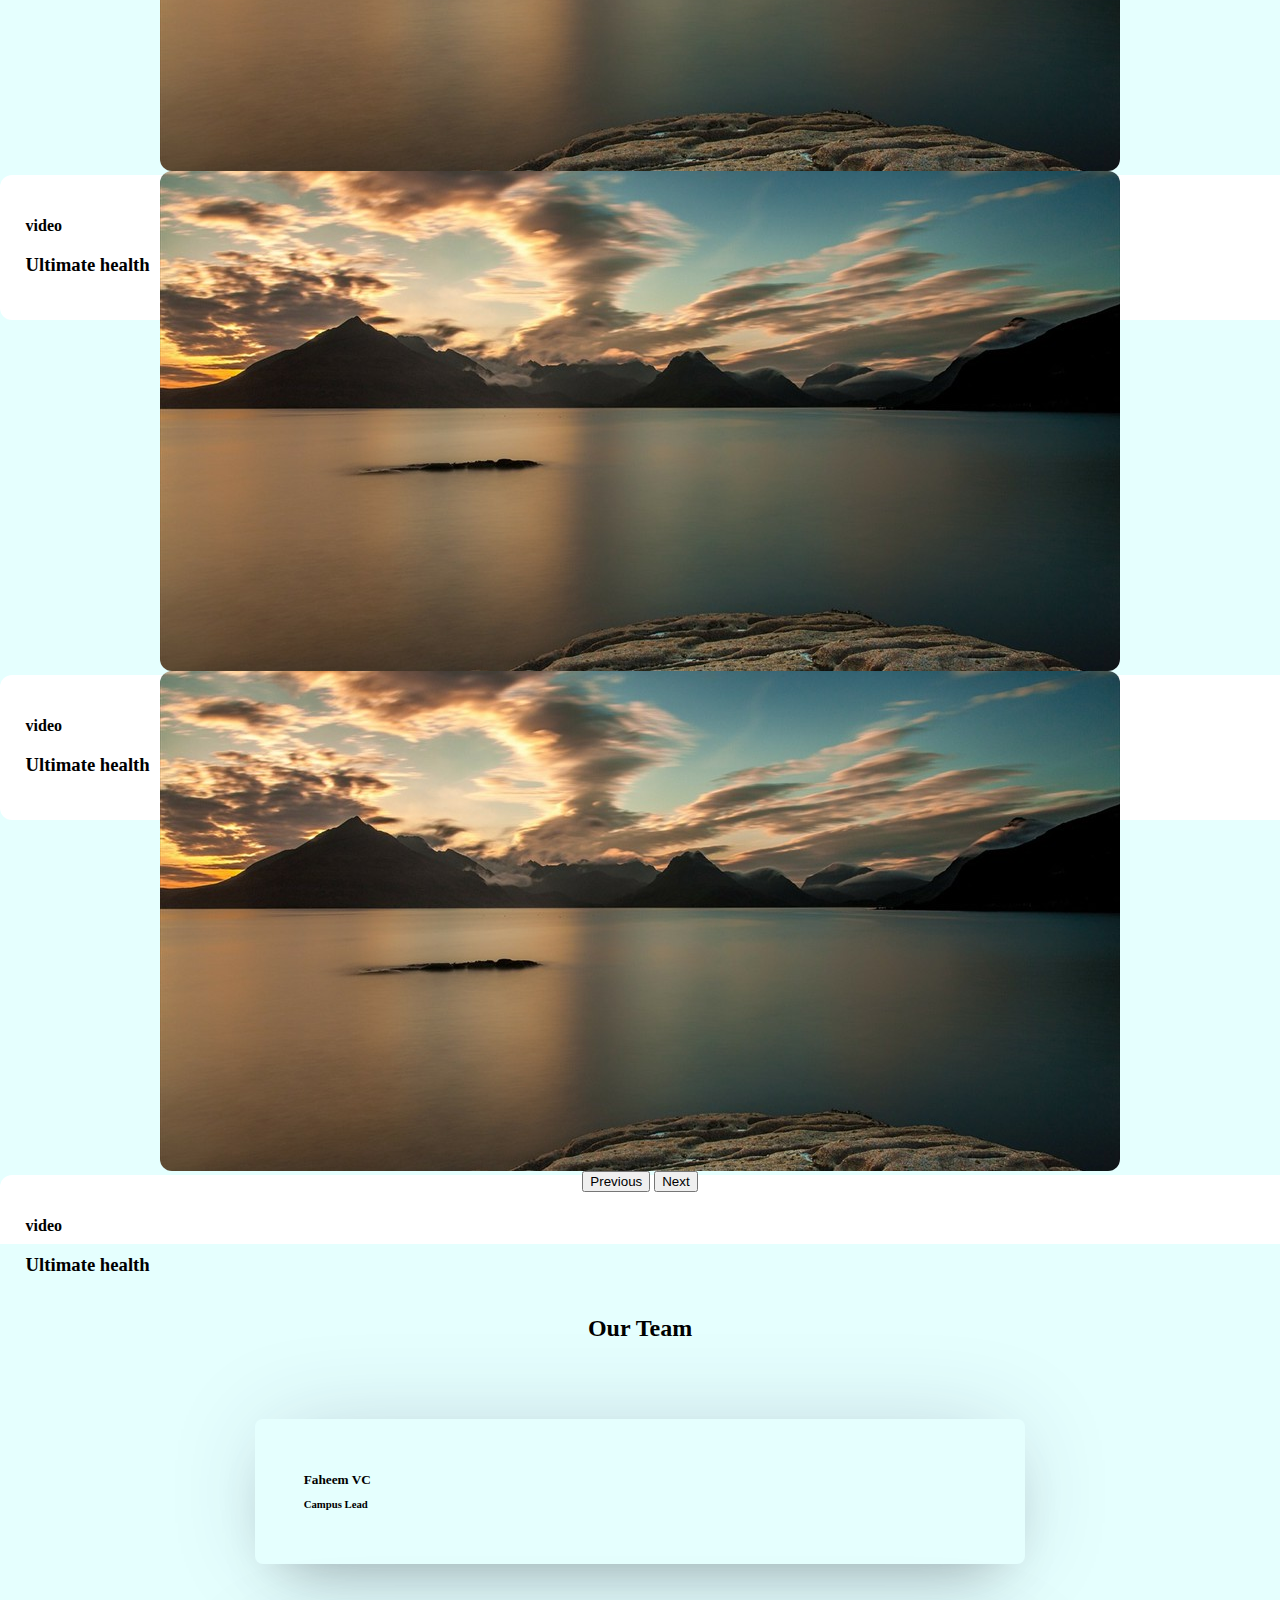
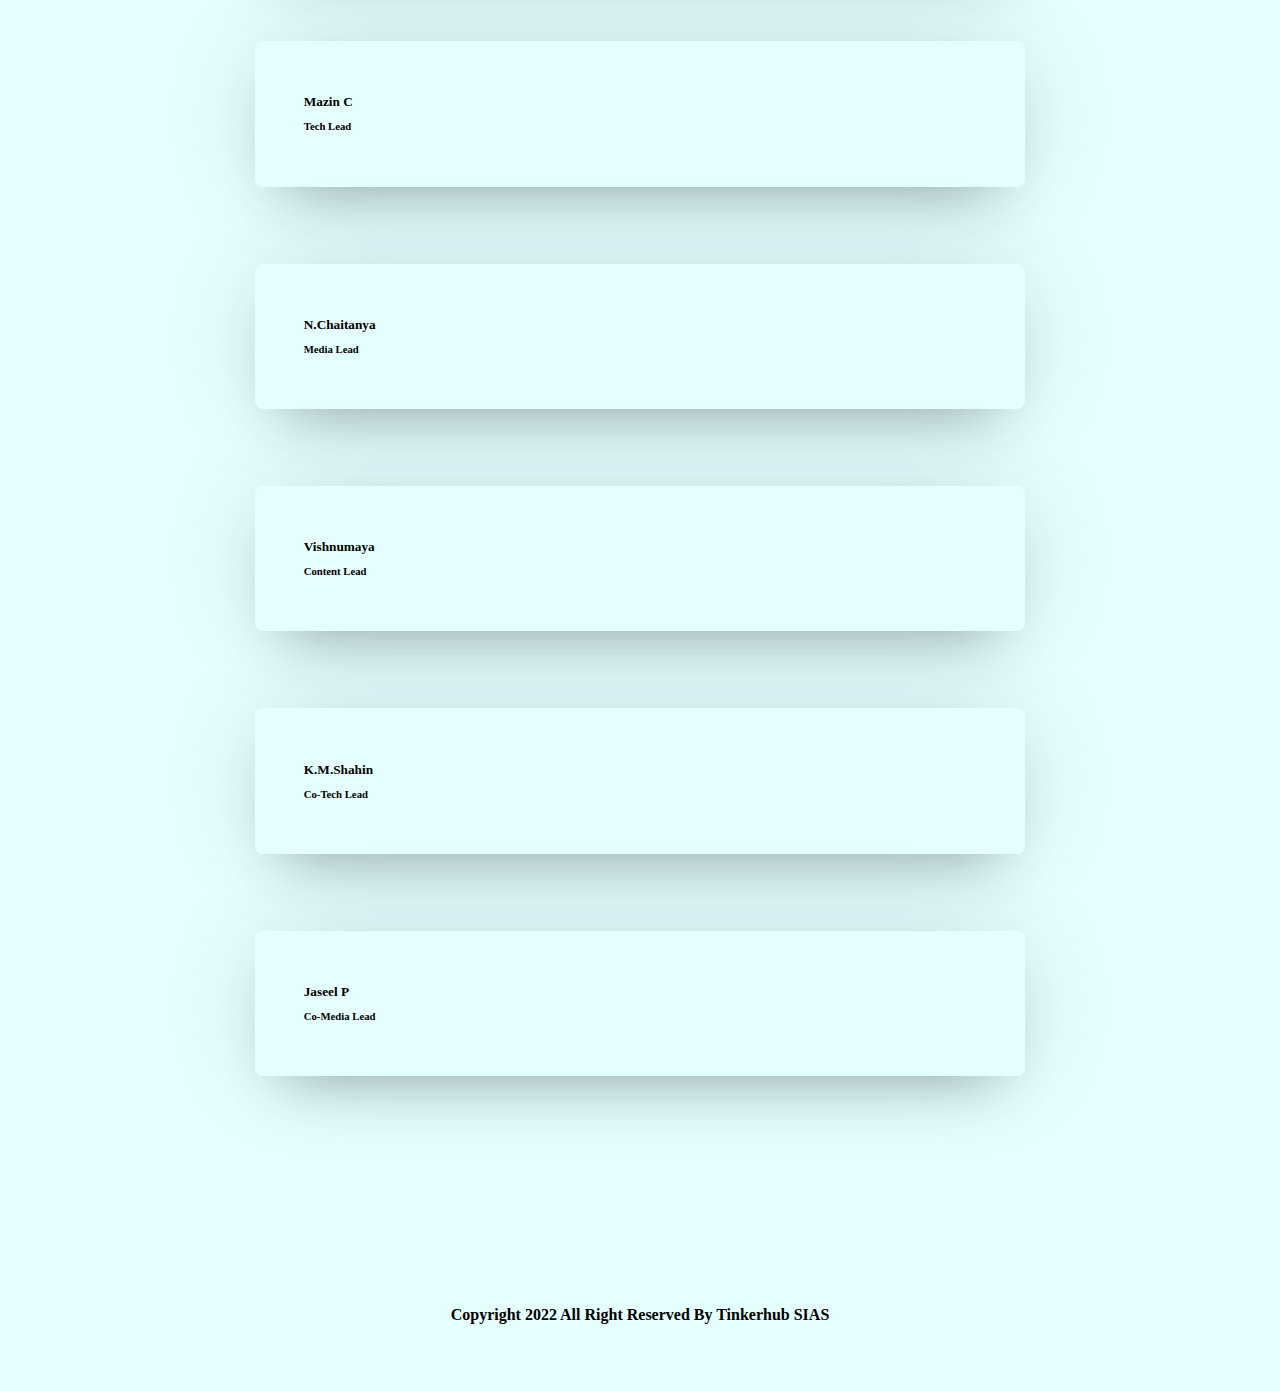
==== commit fd31b008: "Add files via upload" ====
--- a/index.html
+++ b/index.html
@@ -89,7 +89,7 @@
             <h2>Things We Do</h2>
 
             <div class="things-we-do row">
-                <div class="things col-lg-8 col-sm-8 col-8">
+                <div class="things col-lg-8 col-sm-8 col-8 ">
                     <div class="things-inner things-skill">
                         <p>Skill Enhancement</p>
                     </div>
@@ -134,56 +134,70 @@
 
         <h2>Previous Projects</h2>
 
-        <div id="carouselExampleIndicators" class="carousel carousel-dark slide crsl" data-bs-ride="false">
-            <div class="carousel-indicators">
-              <button type="button" data-bs-target="#carouselExampleIndicators" data-bs-slide-to="0" class="active" aria-current="true" aria-label="Slide 1"></button>
-              <button type="button" data-bs-target="#carouselExampleIndicators" data-bs-slide-to="1" aria-label="Slide 2"></button>
-              <button type="button" data-bs-target="#carouselExampleIndicators" data-bs-slide-to="2" aria-label="Slide 3"></button>
-            </div>
-            <div class="carousel-inner">
-                <div class="carousel-item active prj">
-                    <div class="project">
+        <div class="container px-lg-5 mt-5">
+
+            <div id="carouselExampleCaptions" class="carousel carousel-dark slide" data-bs-ride="false">
+                <div class="carousel-indicators mb-0">
+                  <button type="button" data-bs-target="#carouselExampleCaptions" data-bs-slide-to="0" class="active " aria-current="true" aria-label="Slide 1"></button>
+                  <button type="button" data-bs-target="#carouselExampleCaptions" data-bs-slide-to="1" aria-label="Slide 2"></button>
+                  <button type="button" data-bs-target="#carouselExampleCaptions" data-bs-slide-to="2" aria-label="Slide 3"></button>
+                </div>
+                <div class="carousel-inner">
+                  <div class="carousel-item c-item active">
+                    <img src="images/lake.jpg" class="d-block w-100 c-img" alt="...">
+                    <div class="carousel-caption pb-1">
                         <div class=" project-slide">
-                            <p>video</p>
-                            <div class="row">
-                                <div class="col-lg-10 col-8"><h3>Ultimate health care</h3></div>
-                                <div class="col-lg-2 col-4"><i class="fa-solid fa-circle-chevron-right"></i></div>
+                            <div class="row ms-2">
+                                <div class="col-lg-10 col-8">
+                                    <p>video</p>
+                                    <h3>Ultimate health</h3>
+                                </div>
+                                <div class="col-lg-2 col-4 vertical-align"><a href="prj1.html" class="link-dark"><i class="fa-solid fa-circle-chevron-right"></i></a></div>
                             </div>
                         </div>
                     </div>
-                </div>
-                <div class="carousel-item">
-                    <div class="project">
+                  </div>
+                  <div class="carousel-item c-item">
+                    <img src="images/lake.jpg" class="d-block w-100 c-img" alt="...">
+                    <div class="carousel-caption pb-1">
                         <div class=" project-slide">
-                            <p>video</p>
-                            <div class="row">
-                                <div class="col-lg-10 col-8"><h3>Ultimate health care</h3></div>
-                                <div class="col-lg-2 col-4"><i class="fa-solid fa-circle-chevron-right"></i></div>
+                            <div class="row ms-1">
+                                <div class="col-lg-10 col-8">
+                                    <p>video</p>
+                                    <h3>Ultimate health</h3>
+                                </div>
+                                <div class="col-lg-2 col-4 vertical-align"><a href="prj2.html" class="link-dark"><i class="fa-solid fa-circle-chevron-right"></i></a></div>
                             </div>
                         </div>
                     </div>
-                </div>
-                <div class="carousel-item">
-                    <div class="project">
+                  </div>
+                  <div class="carousel-item c-item">
+                    <img src="images/lake.jpg" class="d-block w-100 c-img" alt="...">
+                    <div class="carousel-caption pb-1">
                         <div class=" project-slide">
-                            <p>video</p>
-                            <div class="row">
-                                <div class="col-lg-10 col-8"><h3>Ultimate health care</h3></div>
-                                <div class="col-lg-2 col-4"><i class="fa-solid fa-circle-chevron-right"></i></div>
+                            <div class="row ms-1">
+                                <div class="col-lg-10 col-8">
+                                    <p>video</p>
+                                    <h3>Ultimate health</h3>
+                                </div>
+                                <div class="col-lg-2 col-4 vertical-align"><a href="prj3.html" class="link-dark"><i class="fa-solid fa-circle-chevron-right"></i></a></div>
                             </div>
                         </div>
                     </div>
-                </div>
-            </div>
-            <button class="carousel-control-prev" type="button" data-bs-target="#carouselExampleIndicators" data-bs-slide="prev">
-              <span class="carousel-control-prev-icon" aria-hidden="true"></span>
-              <span class="visually-hidden">Previous</span>
-            </button>
-            <button class="carousel-control-next" type="button" data-bs-target="#carouselExampleIndicators" data-bs-slide="next">
-              <span class="carousel-control-next-icon" aria-hidden="true"></span>
-              <span class="visually-hidden">Next</span>
-            </button>
-          </div>
+                  </div>
+                </div>
+                <button class="carousel-control-prev" type="button" data-bs-target="#carouselExampleCaptions" data-bs-slide="prev">
+                  <span class="carousel-control-prev-icon" aria-hidden="true"></span>
+                  <span class="visually-hidden">Previous</span>
+                </button>
+                <button class="carousel-control-next " type="button" data-bs-target="#carouselExampleCaptions" data-bs-slide="next">
+                  <span class="carousel-control-next-icon" aria-hidden="true"></span>
+                  <span class="visually-hidden">Next</span>
+                </button>
+              </div>
+        
+    
+        </div>
 
     </section>
 
--- a/styles.css
+++ b/styles.css
@@ -184,7 +184,7 @@
 }
 
 
-@media (max-width: 800px){
+@media (max-width: 920px){
 
     /* things */
 
@@ -210,37 +210,32 @@
 #Projects{
     text-align: center;
     background-color: #e5fffe;
-    padding: 4% 0;
+    padding: 4% 0%;
+    font-weight: 700;
+}
+.c-item{
+    height: 500px;
+}
+.c-img{
+    height: 100%;
+    object-fit: cover;
+    border-radius: 12px;
 }
 
 #Projects h2{
     font-weight: 700;
 }
-.crsl{
-    padding: 4% 14%;
-}
-.project{
+.project-slide{
     text-align: left;
-    max-width: 100%;
-    height: 70vh ;
-    background-image: url("images/lake.jpg");
-    background-size: cover;
-    background-repeat: no-repeat;
-    position: relative; 
-    border-radius: 15px;
-}
-.project-slide{
-    background-color: white;
-    width: 75%;
+    background-color: #fff;
+    width: 100%;
     margin: 0 auto;
-    position: relative;
-    top: 67%;
     padding: 2%;
-    border-radius: 15px;
+    border-radius: 12px;
 }
 .project-slide p{
     font-size: 1rem;
-    font-weight: 700;
+    /* font-weight: 700; */
 }
 .project-slide i{
     font-size: 3rem;
@@ -249,25 +244,22 @@
     font-weight: 700;
 }
 
-@media (max-width:800px) {
-    .project{
-        height: 25vh !important;
-    }
+@media (max-width:820px) {
     .project-slide p{
-        margin-bottom:5px;
-    }
-    .project-slide{
-        top: 55%;
-        
+        font-size: 0.7rem;
+        /* font-weight: 700; */
+    }
+    .project-slide p{
+        margin-bottom:0;
     }
     .project-slide h3{
-        font-size: 0.9rem !important;
+        font-size: 0.7rem ;
     }
     .project-slide i{
-        font-size: 1.5rem !important;
-    }
-    .crsl{
-        padding: 4% 4%;
+        font-size: 1.5rem;
+    }
+    .c-item{
+        height: 100%;
     }
 }
 
@@ -441,7 +433,7 @@
 /* aboutus */
 
 #aboutus{
-    text-align: center;
+    /* text-align: center; */
     background-color: #e5fffe;
     padding-bottom: 5%;
 }
@@ -475,4 +467,26 @@
     .coloumn-wrapper{
         font-size: 0.9rem;
     }
+}
+
+/* previous projects page */
+#prj-main-body{
+    text-align: center;
+    padding: 3%;
+    background-color: #e5fffe;
+}
+#prj-main-body img{
+    /* height: 500px; */
+    padding: 3% 7%;
+}
+#prj-main-body h1,p{
+    font-weight: 700;
+}
+.vertical-align {
+    display: flex;
+    align-items: center;
+    text-align: left;
+}
+.prj-description{
+    font-size: 1.5vw;
 }